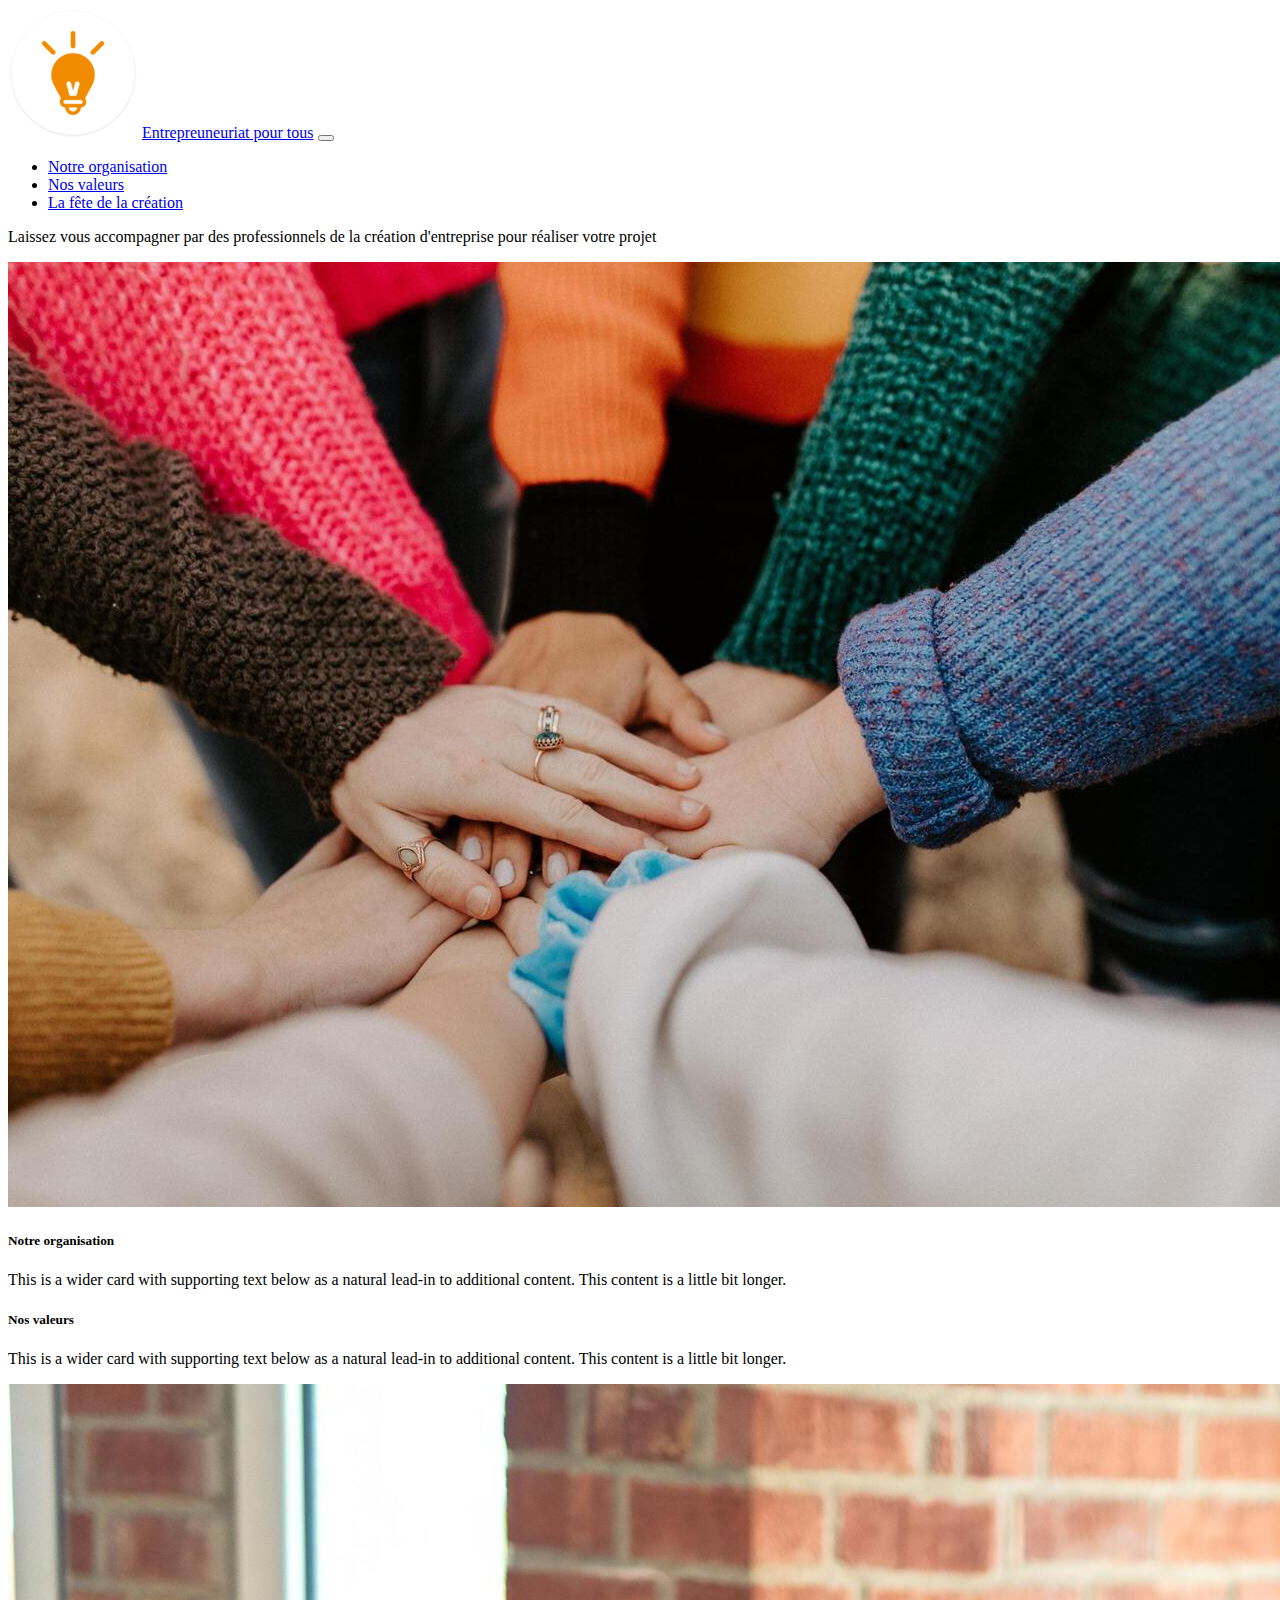
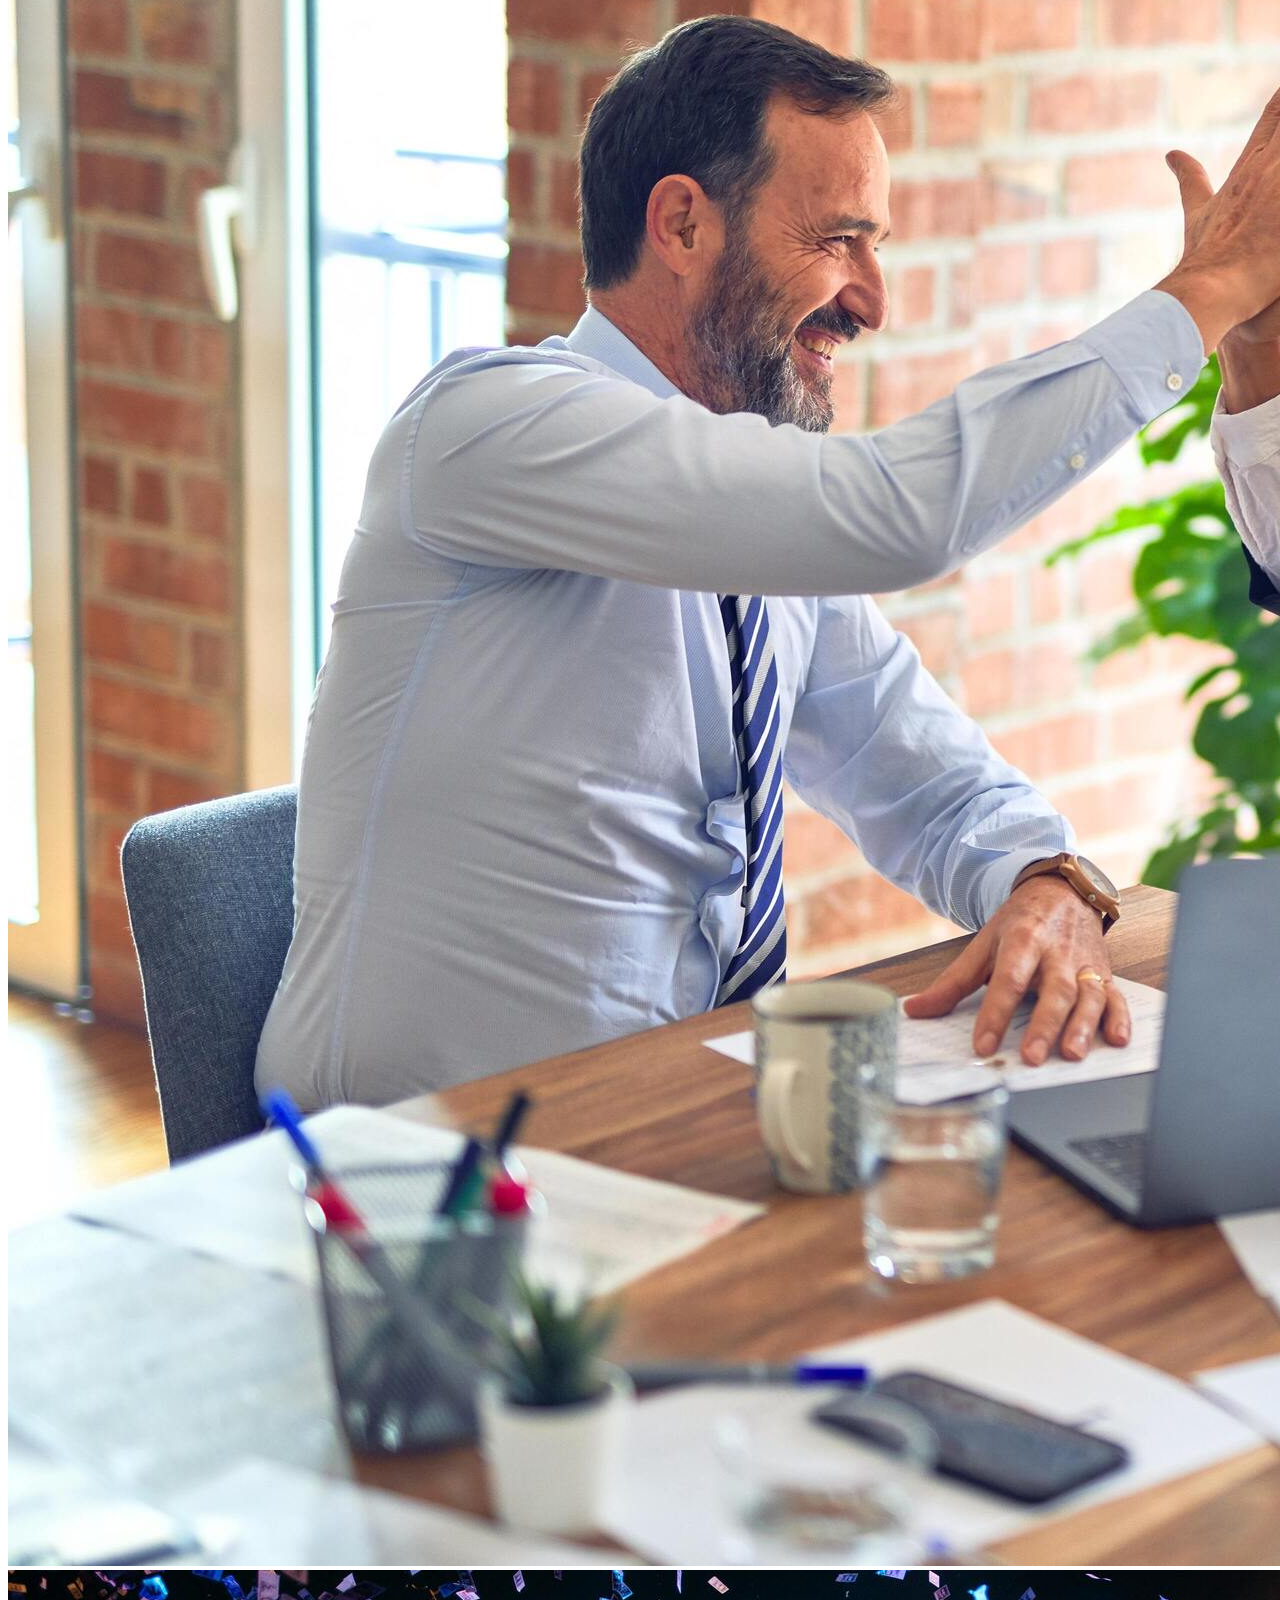
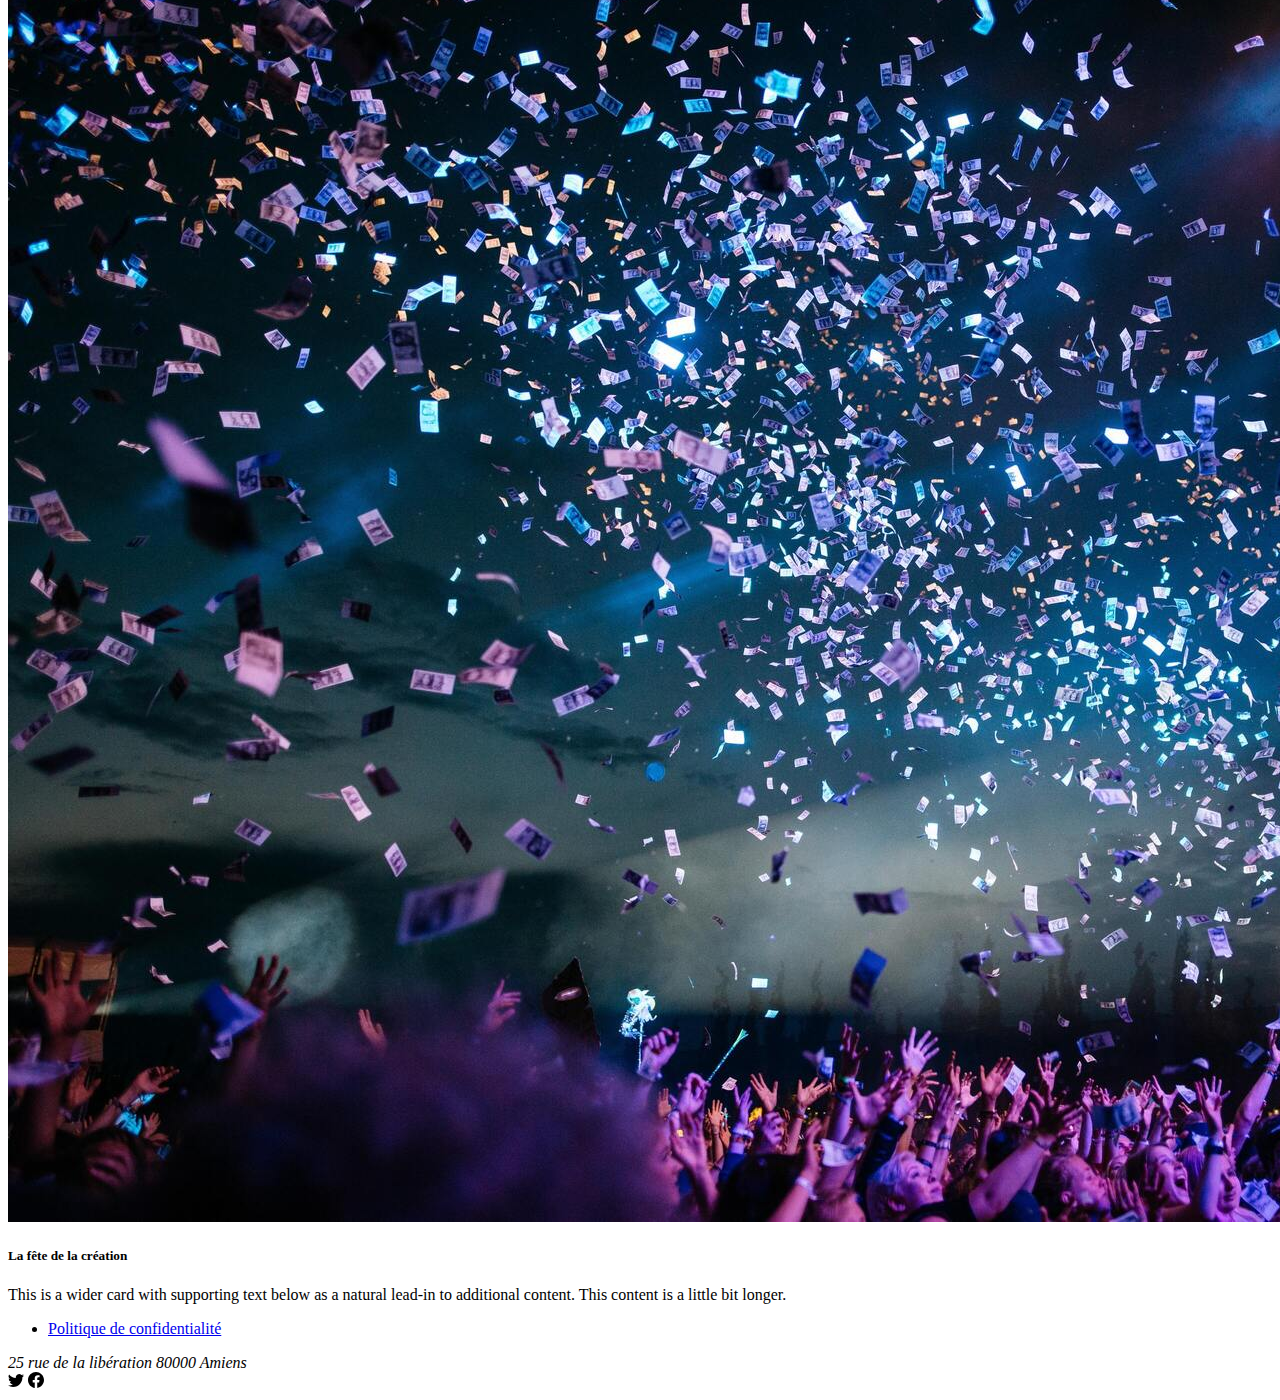
==== index.html @ 897e382d "structure index.html" ====
<!DOCTYPE html>
    <html>
        <head lang="fr">
            <meta charset="utf-8">
            <title>Association entreprenariat pour tous</title>
            <meta name="description" content="Entrepreneuriat pour tous - association, aide à la création d'entreprise">
            <link rel="icon" type="image/png" href="img/logo_EPT.jpg"/>
            <link rel="stylesheet" href="style.css" media="screen">
            <link href="https://cdn.jsdelivr.net/npm/bootstrap@5.1.3/dist/css/bootstrap.min.css" rel="stylesheet" integrity="sha384-1BmE4kWBq78iYhFldvKuhfTAU6auU8tT94WrHftjDbrCEXSU1oBoqyl2QvZ6jIW3" crossorigin="anonymous">
        </head>
        <body>
                <nav class="navbar navbar-expand-lg bg-warning">
                    <div class="container-fluid">
                      <img src="img/logo_EPT.jpg" alt="logo entrepreneuriat pour tous">
                      <a class="navbar-brand text-dark ms-3" href="index.html">Entrepreuneuriat pour tous</a>
                      <button class="navbar-toggler" type="button" data-bs-toggle="collapse" data-bs-target="#navbarNav" aria-controls="navbarNav" aria-expanded="false" aria-label="Toggle navigation">
                        <span class="navbar-toggler-icon"></span>
                      </button>
                      <div class="collapse navbar-collapse" id="navbarNav">
                        <ul class="navbar-nav">
                          <li class="nav-item">
                            <a class="nav-link text-white fs-3" href="#">Notre organisation</a>
                          </li>
                          <li class="nav-item">
                            <a class="nav-link text-white fs-3" href="#">Nos valeurs</a>
                          </li>
                          <li class="nav-item">
                            <a class="nav-link text-white fs-3" href="event.html">La fête de la création</a>
                          </li>
                        </ul>
                      </div>
                    </div>
                </nav>
            <main>
              <div class="container">
                  <p class="row fs-2 text-center fw-bold">Laissez vous accompagner par des professionnels de la création d'entreprise pour réaliser votre projet</p>
                  <div class="row">
                    <div class="card mb-3 mt-3 me-4 p-0 bg-warning col">
                        <img src="img/team.jpg" class="card-img-top" alt="personnes solidaires">
                        <div class="card-body">
                            <h5 class="card-title text-white">Notre organisation</h5>
                            <p class="card-text">This is a wider card with supporting text below as a natural lead-in to additional content. This content is a little bit longer.</p>
                        </div>
                    </div>
                    <div class="card mb-3 mt-3 me-4 p-0 bg-warning col">
                        <div class="card-body">
                            <h5 class="card-title text-white">Nos valeurs</h5>
                            <p class="card-text">This is a wider card with supporting text below as a natural lead-in to additional content. This content is a little bit longer.</p>
                        </div>
                        <img src="img/happy.jpg" class="card-img-bottom" alt="collègues heureux">
                    </div>
                    <div class="card mb-3 mt-3 me-3 me-4 p-0 bg-warning col">
                          <img src="img/fete.jpg" class="card-img-top" alt="personnes solidaires">
                          <div class="card-body">
                              <h5 class="card-title text-white">La fête de la création</h5>
                              <p class="card-text">This is a wider card with supporting text below as a natural lead-in to additional content. This content is a little bit longer.</p>
                          </div>
                    </div>
                  </div>
              </div>
            </main>
            <footer class="bg-secondary text-white">
                    <ul class="navbar-nav">
                      <li class="nav-item">
                        <a class="nav-link text-white fs-4" href="#">Politique de confidentialité</a>
                      </li>
                    </ul>
                    <address>25 rue de la libération 80000 Amiens</address>
                    <a><img src="img/twitter.svg"></a>
                    <a><img src="img/facebook.svg"></a>
            </nav>



            </footer>

            <script src="https://cdn.jsdelivr.net/npm/bootstrap@5.1.3/dist/js/bootstrap.bundle.min.js" integrity="sha384-ka7Sk0Gln4gmtz2MlQnikT1wXgYsOg+OMhuP+IlRH9sENBO0LRn5q+8nbTov4+1p" crossorigin="anonymous"></script>
        </body>
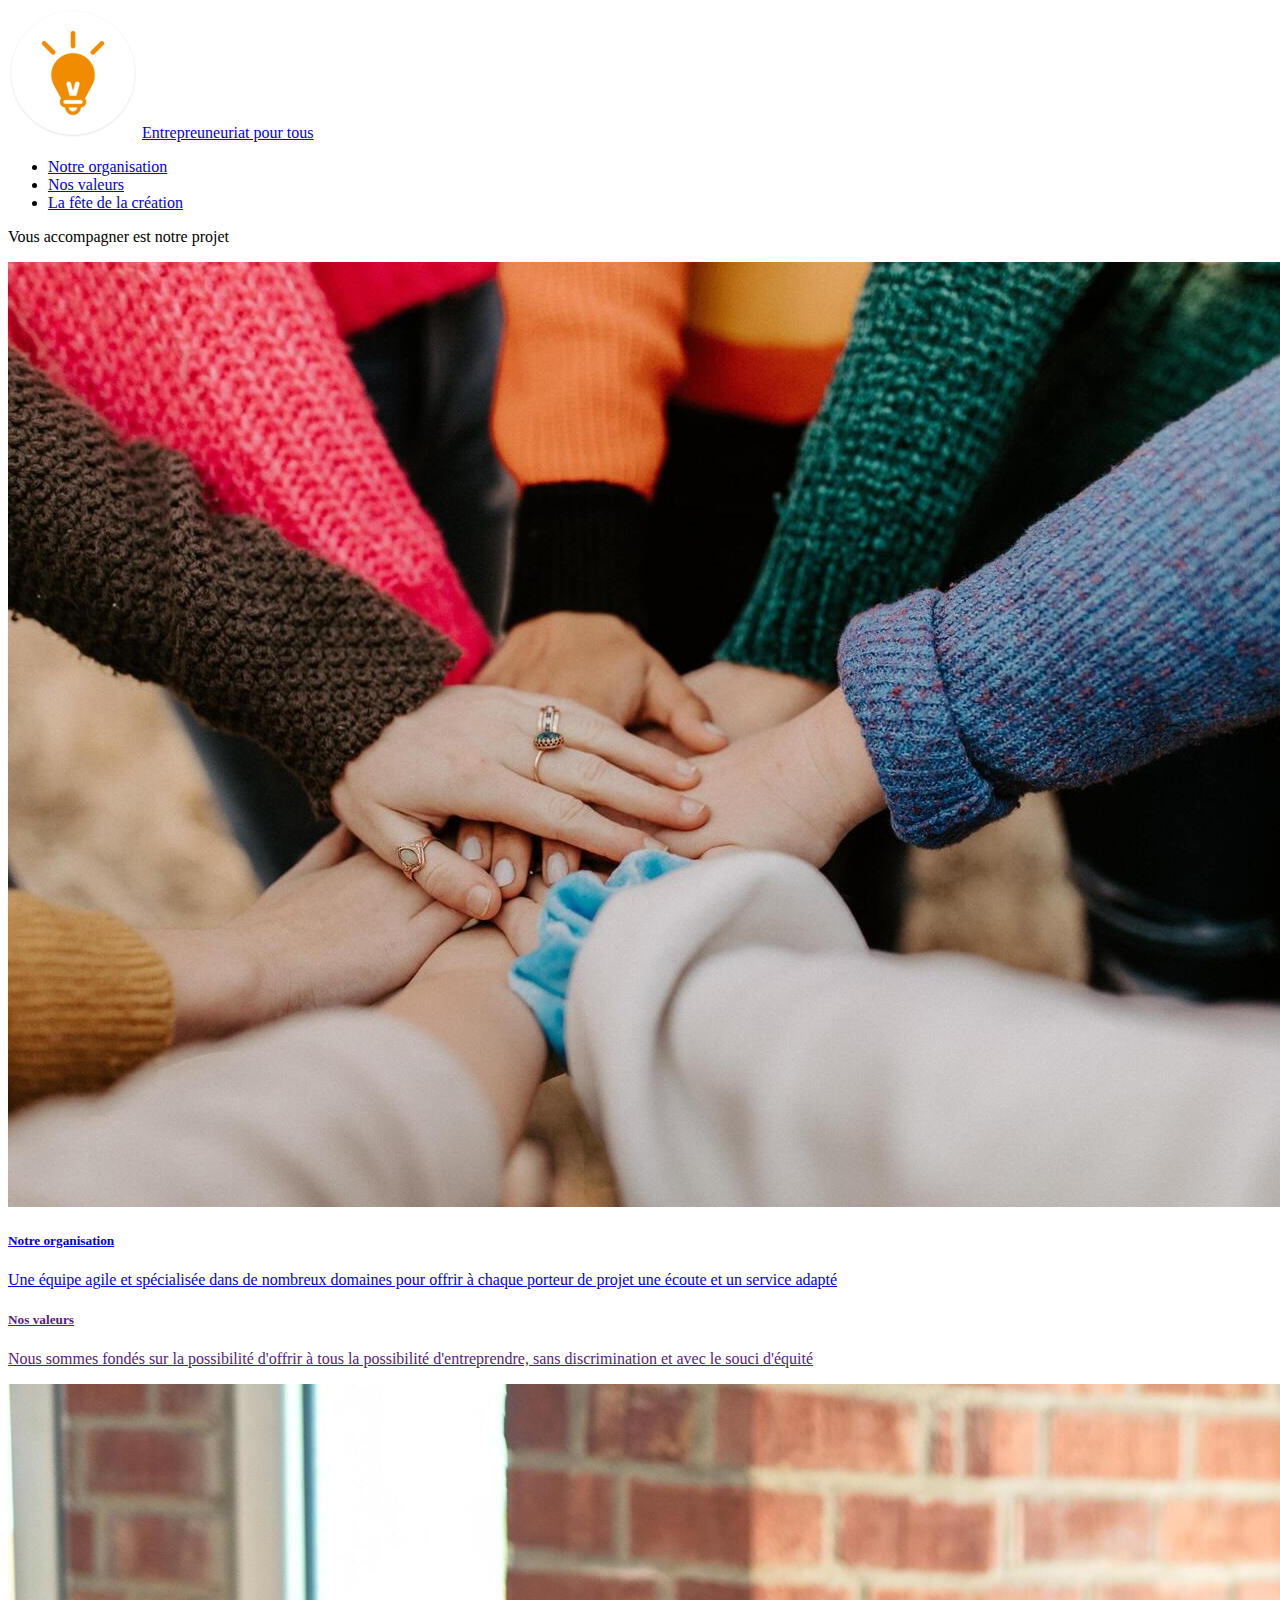
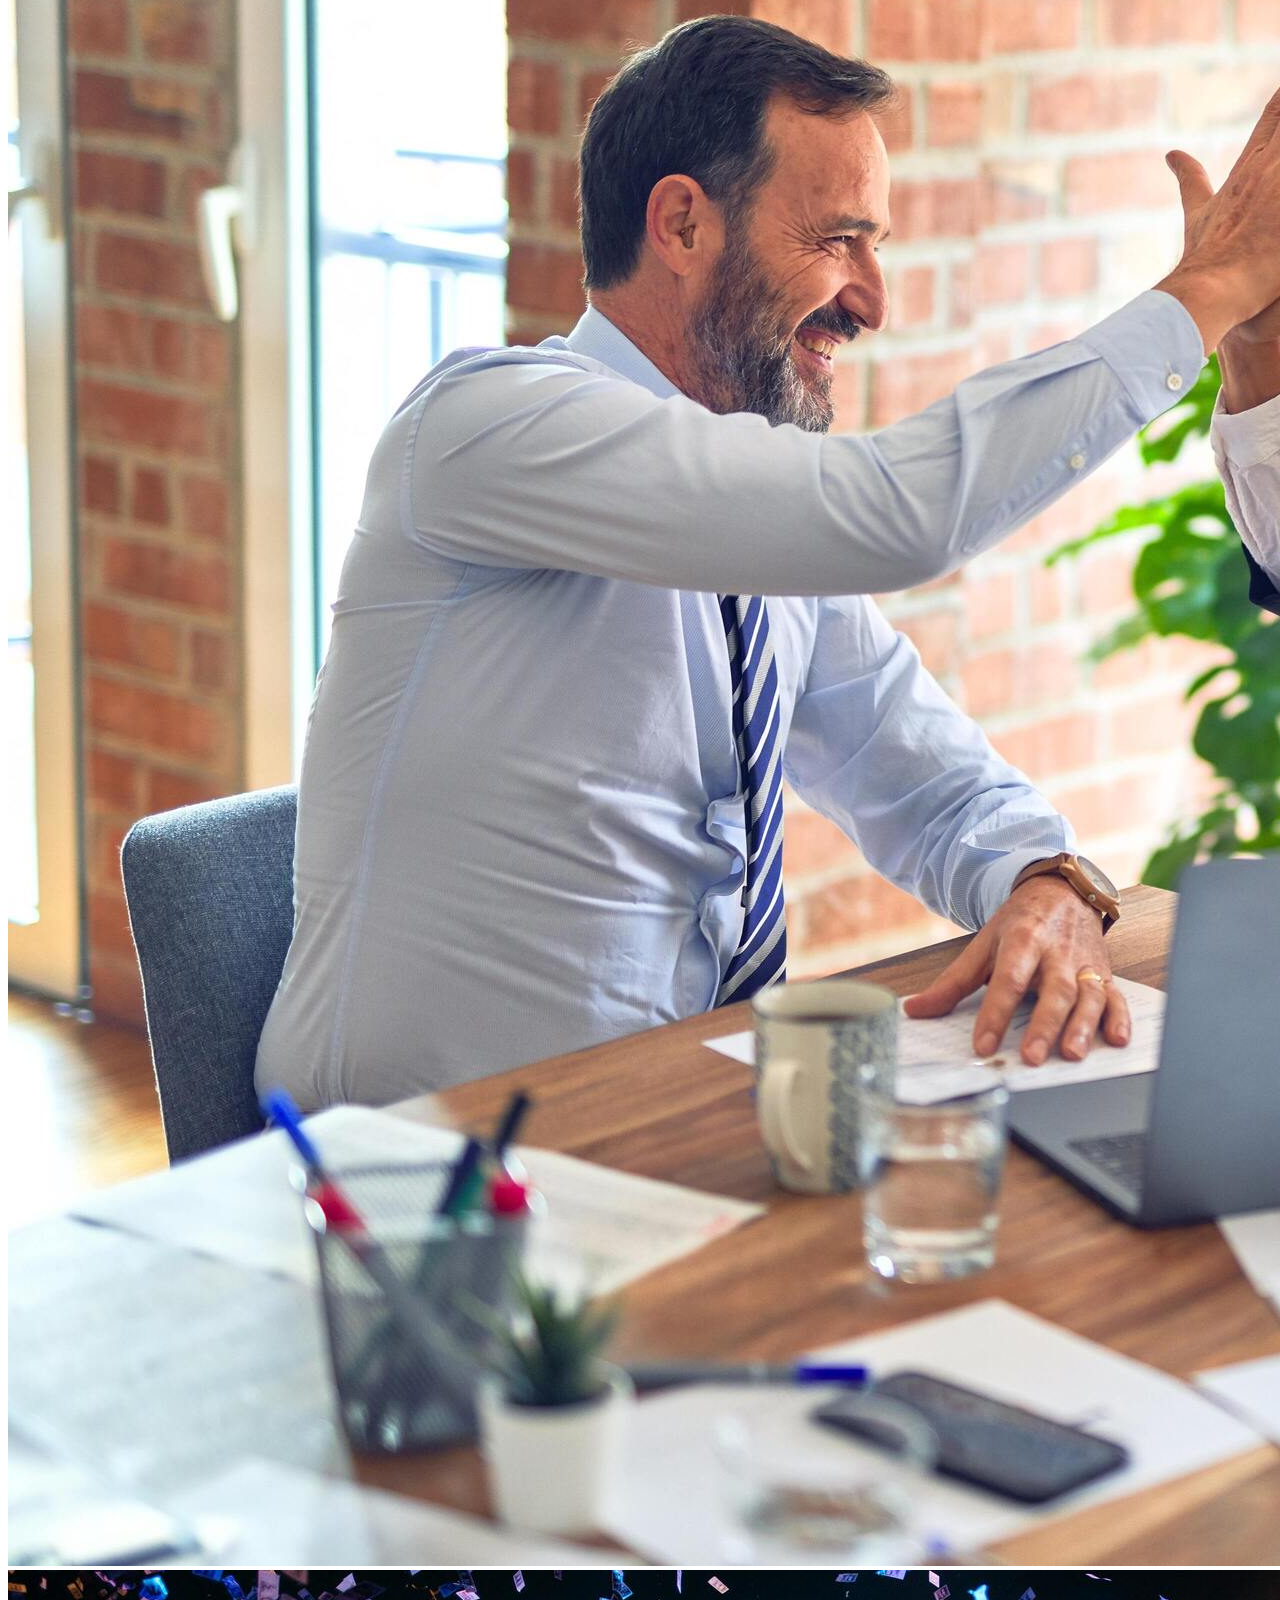
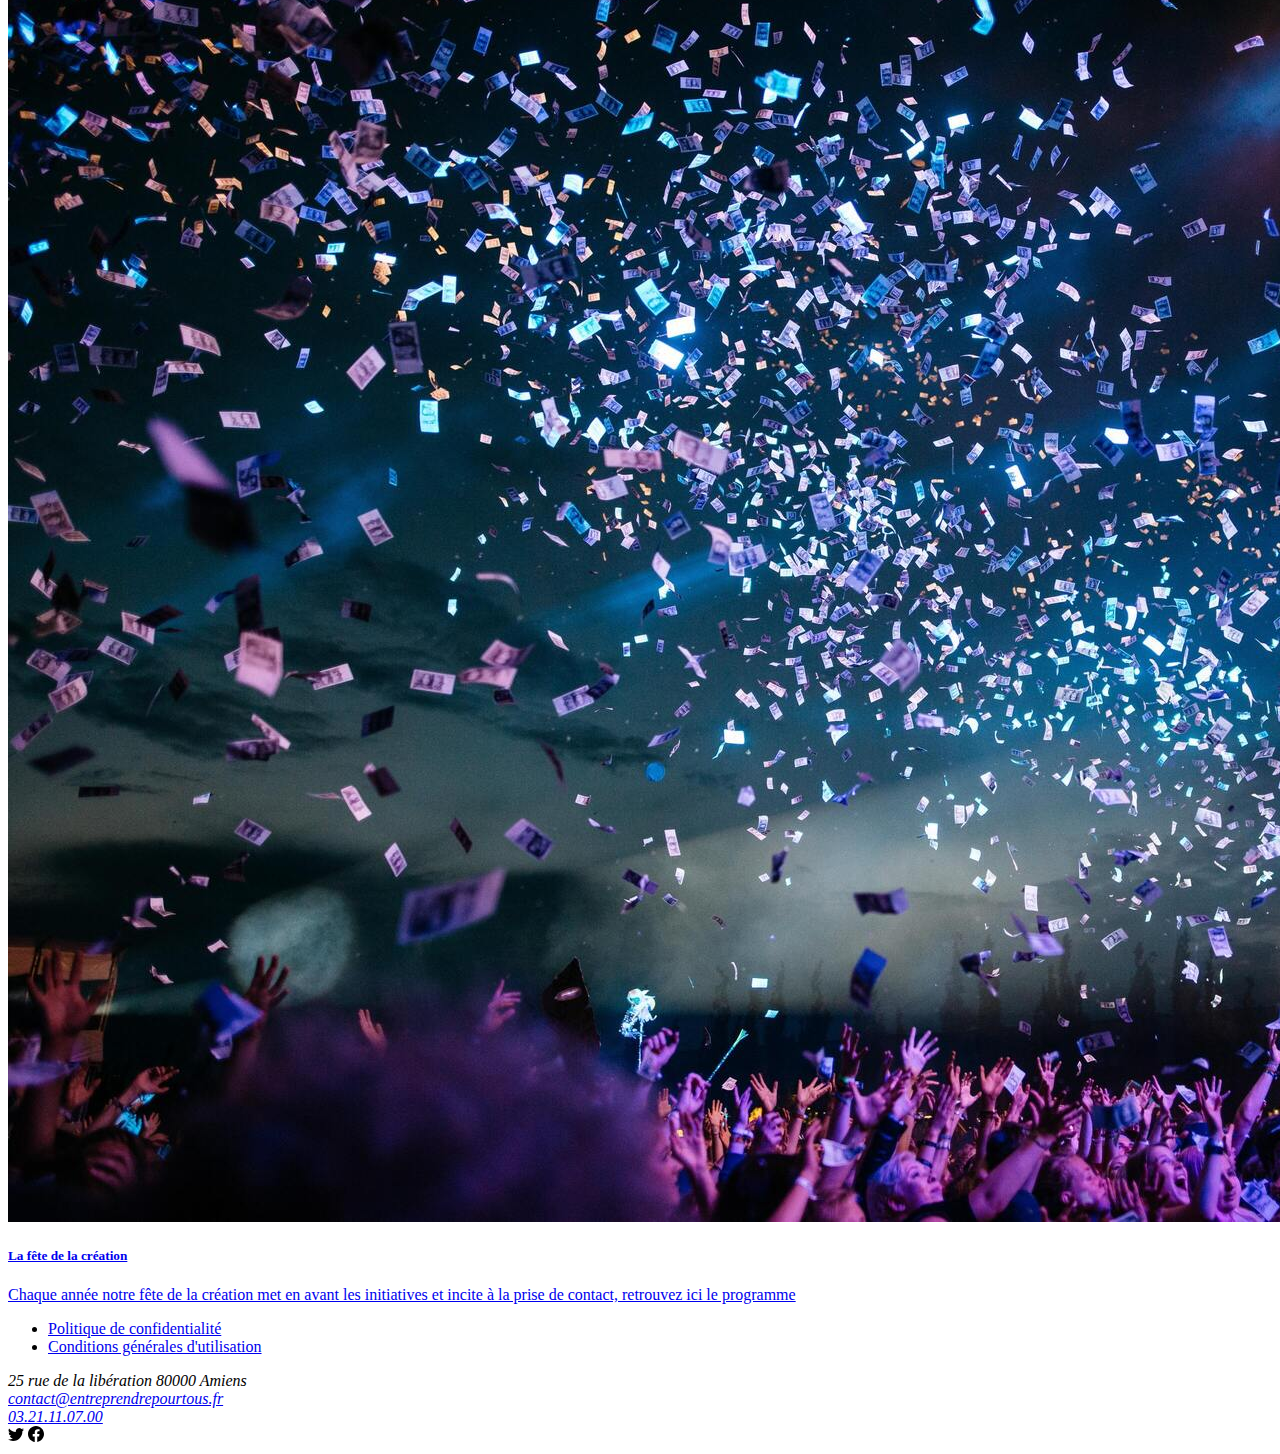
==== commit a702b746: "avancement index" ====
--- a/index.html
+++ b/index.html
@@ -5,27 +5,24 @@
             <title>Association entreprenariat pour tous</title>
             <meta name="description" content="Entrepreneuriat pour tous - association, aide à la création d'entreprise">
             <link rel="icon" type="image/png" href="img/logo_EPT.jpg"/>
+            <link href="https://cdn.jsdelivr.net/npm/bootstrap@5.1.3/dist/css/bootstrap.min.css" rel="stylesheet" integrity="sha384-1BmE4kWBq78iYhFldvKuhfTAU6auU8tT94WrHftjDbrCEXSU1oBoqyl2QvZ6jIW3" crossorigin="anonymous">
             <link rel="stylesheet" href="style.css" media="screen">
-            <link href="https://cdn.jsdelivr.net/npm/bootstrap@5.1.3/dist/css/bootstrap.min.css" rel="stylesheet" integrity="sha384-1BmE4kWBq78iYhFldvKuhfTAU6auU8tT94WrHftjDbrCEXSU1oBoqyl2QvZ6jIW3" crossorigin="anonymous">
         </head>
         <body>
                 <nav class="navbar navbar-expand-lg bg-warning">
                     <div class="container-fluid">
                       <img src="img/logo_EPT.jpg" alt="logo entrepreneuriat pour tous">
                       <a class="navbar-brand text-dark ms-3" href="index.html">Entrepreuneuriat pour tous</a>
-                      <button class="navbar-toggler" type="button" data-bs-toggle="collapse" data-bs-target="#navbarNav" aria-controls="navbarNav" aria-expanded="false" aria-label="Toggle navigation">
-                        <span class="navbar-toggler-icon"></span>
-                      </button>
                       <div class="collapse navbar-collapse" id="navbarNav">
                         <ul class="navbar-nav">
-                          <li class="nav-item">
-                            <a class="nav-link text-white fs-3" href="#">Notre organisation</a>
+                          <li class="nav-item me-3">
+                            <a class="nav-link text-white fs-3" href="organisation.html">Notre organisation</a>
                           </li>
-                          <li class="nav-item">
+                          <li class="nav-item me-3">
                             <a class="nav-link text-white fs-3" href="#">Nos valeurs</a>
                           </li>
-                          <li class="nav-item">
-                            <a class="nav-link text-white fs-3" href="event.html">La fête de la création</a>
+                          <li class="nav-item me-3">
+                            <a class="nav-link text-white fs-3" href="fete_creation.html">La fête de la création</a>
                           </li>
                         </ul>
                       </div>
@@ -33,43 +30,54 @@
                 </nav>
             <main>
               <div class="container">
-                  <p class="row fs-2 text-center fw-bold">Laissez vous accompagner par des professionnels de la création d'entreprise pour réaliser votre projet</p>
+                  <p class="row fs-2 text-center fw-bold">Vous accompagner est notre projet</p>
                   <div class="row">
                     <div class="card mb-3 mt-3 me-4 p-0 bg-warning col">
                         <img src="img/team.jpg" class="card-img-top" alt="personnes solidaires">
+                      <a href="organisation.html stretched-link">
                         <div class="card-body">
                             <h5 class="card-title text-white">Notre organisation</h5>
-                            <p class="card-text">This is a wider card with supporting text below as a natural lead-in to additional content. This content is a little bit longer.</p>
+                            <p class="card-text">Une équipe agile et spécialisée dans de nombreux domaines pour offrir à chaque porteur de projet une écoute et un service adapté</p>
                         </div>
+                      </a>
                     </div>
                     <div class="card mb-3 mt-3 me-4 p-0 bg-warning col">
-                        <div class="card-body">
+                      <a href="">
+                        <div class="card-body">                       
                             <h5 class="card-title text-white">Nos valeurs</h5>
-                            <p class="card-text">This is a wider card with supporting text below as a natural lead-in to additional content. This content is a little bit longer.</p>
+                            <p class="card-text">Nous sommes fondés sur la possibilité d'offrir à tous la possibilité d'entreprendre, sans discrimination et avec le souci d'équité</p>
                         </div>
+                      </a>
                         <img src="img/happy.jpg" class="card-img-bottom" alt="collègues heureux">
                     </div>
                     <div class="card mb-3 mt-3 me-3 me-4 p-0 bg-warning col">
                           <img src="img/fete.jpg" class="card-img-top" alt="personnes solidaires">
-                          <div class="card-body">
+                        <a href="fete_creation.html">
+                          <div class="card-body">      
                               <h5 class="card-title text-white">La fête de la création</h5>
-                              <p class="card-text">This is a wider card with supporting text below as a natural lead-in to additional content. This content is a little bit longer.</p>
+                              <p class="card-text">Chaque année notre fête de la création met en avant les initiatives et incite à la prise de contact, retrouvez ici le programme</p>
                           </div>
+                        </a>
                     </div>
                   </div>
               </div>
             </main>
-            <footer class="bg-secondary text-white">
-                    <ul class="navbar-nav">
+            <footer class="bg-secondary text-dark container-fluid navbar-expand">
+              <div class="row">
+                    <ul class="navbar-nav col">
                       <li class="nav-item">
-                        <a class="nav-link text-white fs-4" href="#">Politique de confidentialité</a>
+                        <a class="nav-link text-dark fs-7" href="#">Politique de confidentialité</a>
+                      </li>
+                      <li class="nav-item">
+                        <a class="nav-link text-dark fs-7" href="#">Conditions générales d'utilisation</a>
                       </li>
                     </ul>
-                    <address>25 rue de la libération 80000 Amiens</address>
-                    <a><img src="img/twitter.svg"></a>
-                    <a><img src="img/facebook.svg"></a>
-            </nav>
-
+                    <address class="col">25 rue de la libération 80000 Amiens<br><a href="mailto:contact@entreprendrepourtous.fr">contact@entreprendrepourtous.fr</a><br><a href="tel:+33321110700">03.21.11.07.00</a></address>
+                  <div class="col-3">
+                    <a href="http://twitter.com"><img src="img/twitter.svg"></a>
+                    <a href="http://facebook.com"><img src="img/facebook.svg"></a>
+                  </div>
+              </div>
 
 
             </footer>
--- a/style.css
+++ b/style.css
@@ -0,0 +1,10 @@
+main.a {
+  text-decoration: none;
+}
+a:hover {
+
+}
+
+nav.a:hover {
+  color: blue;
+}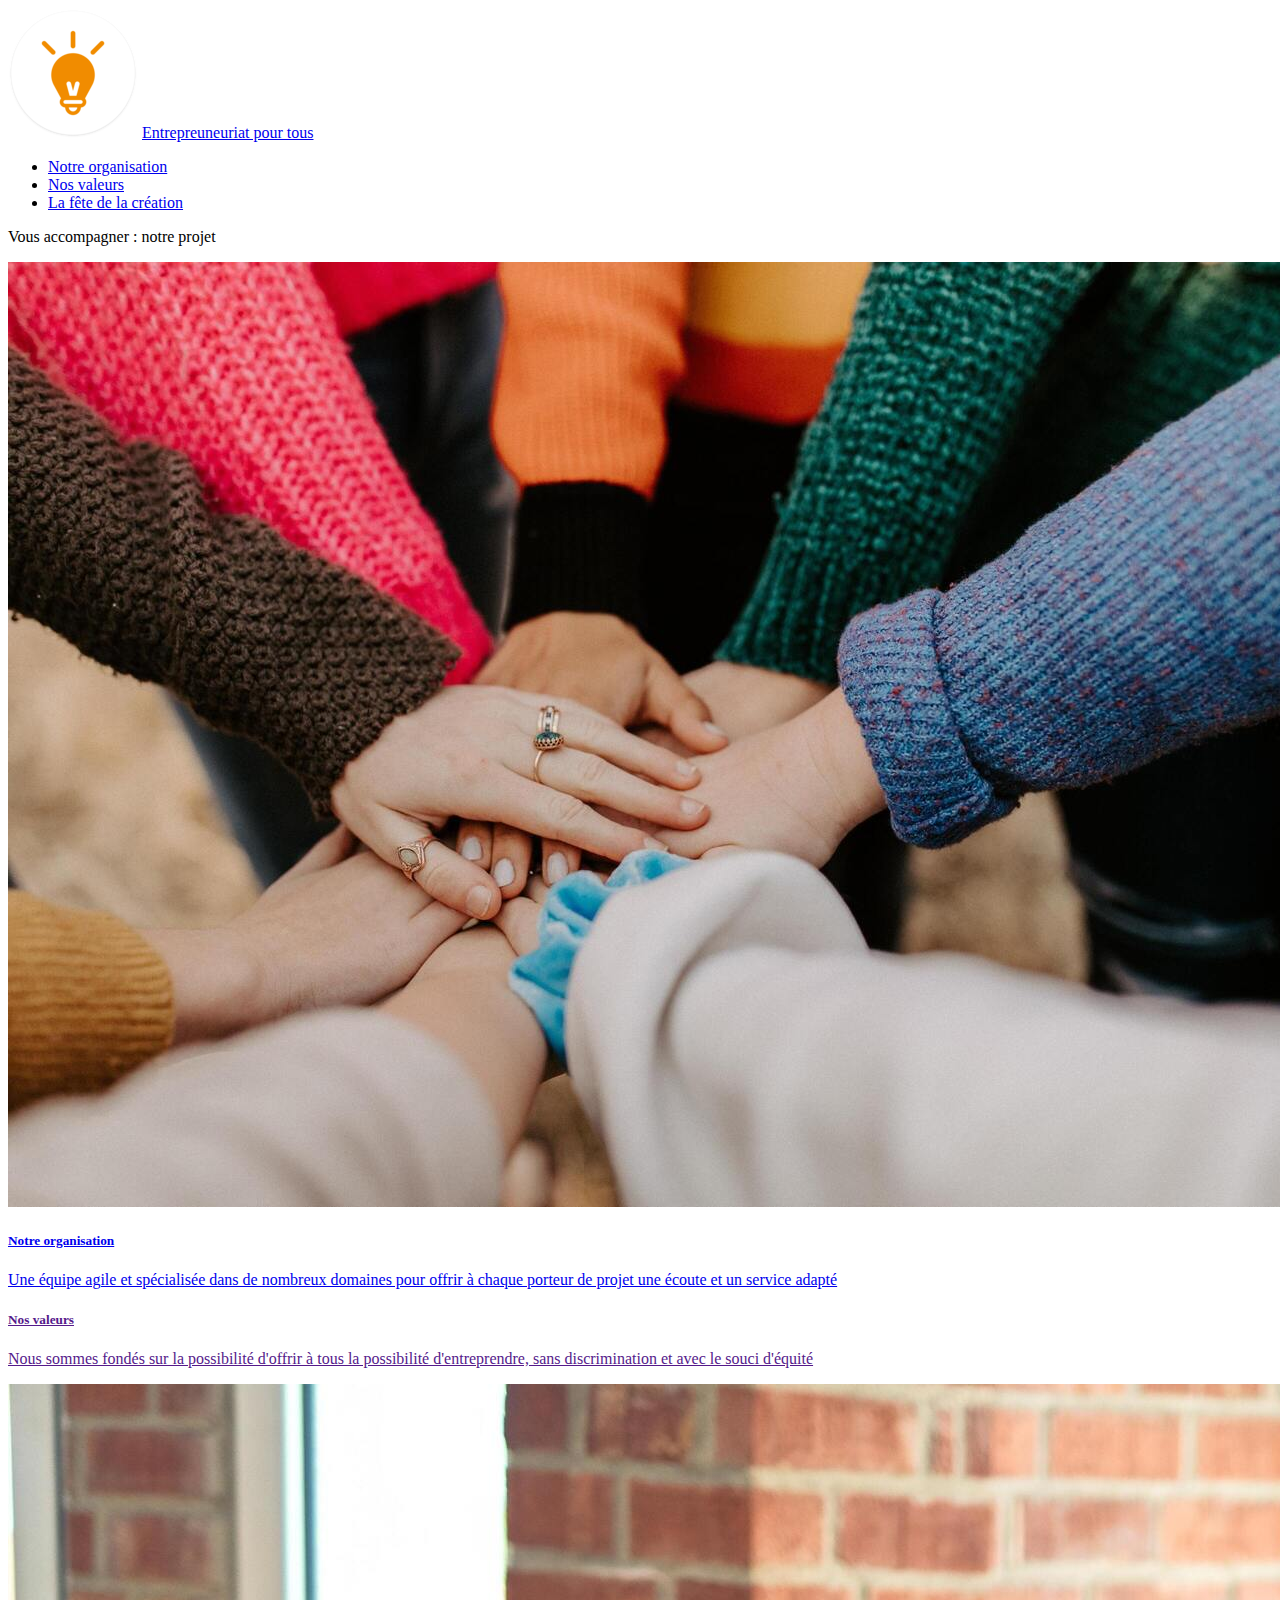
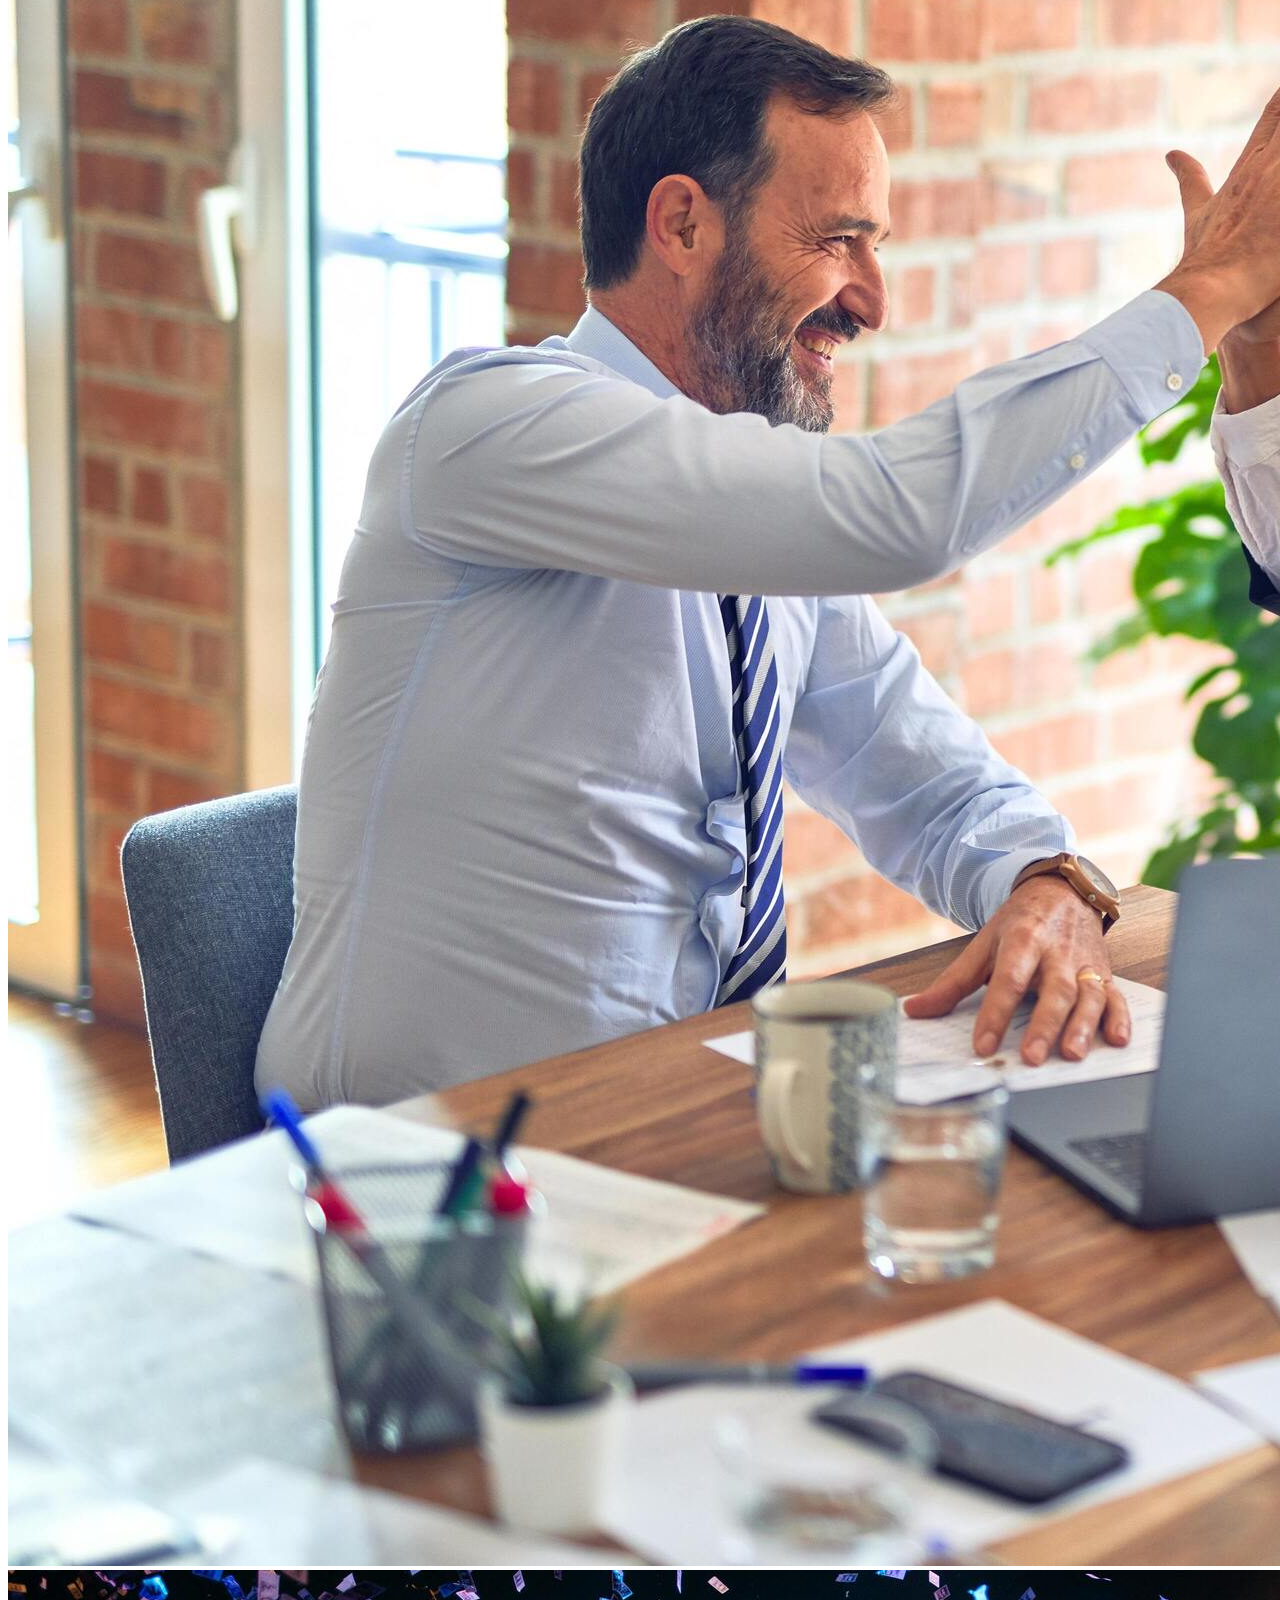
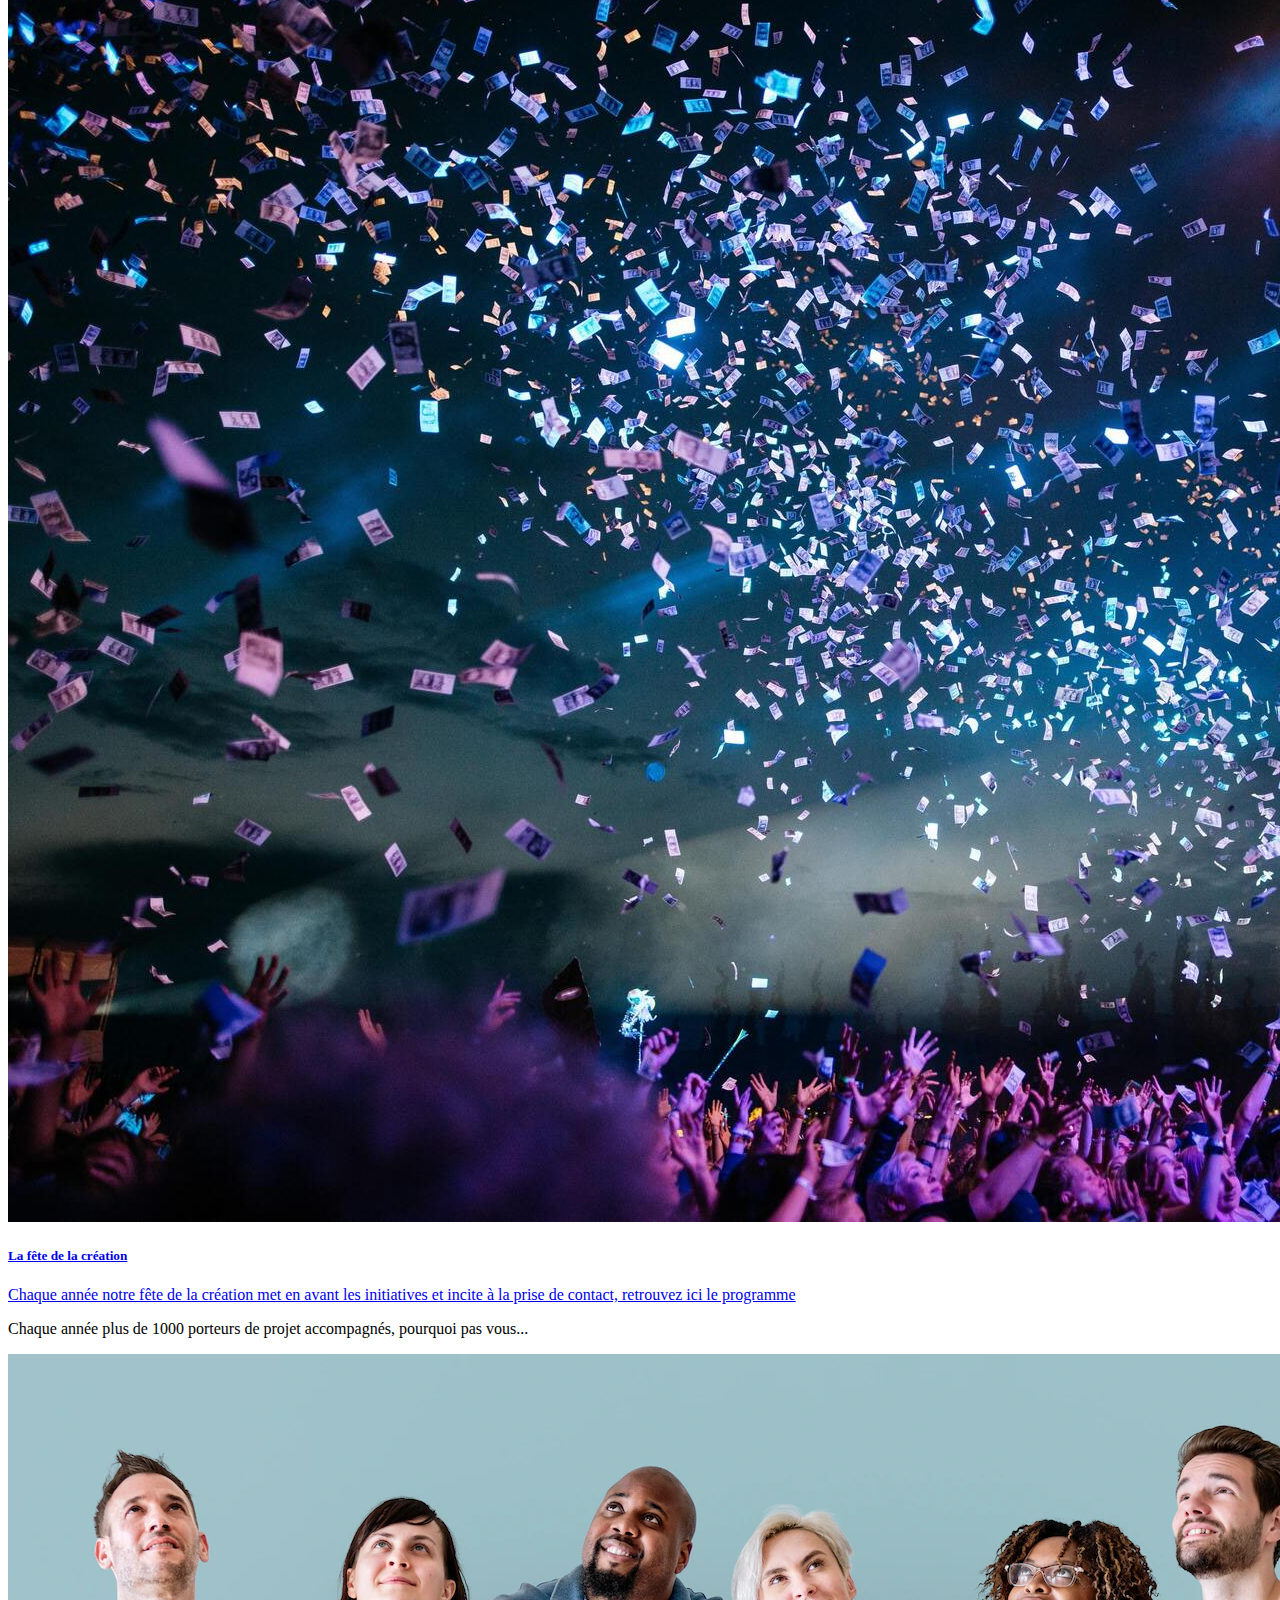
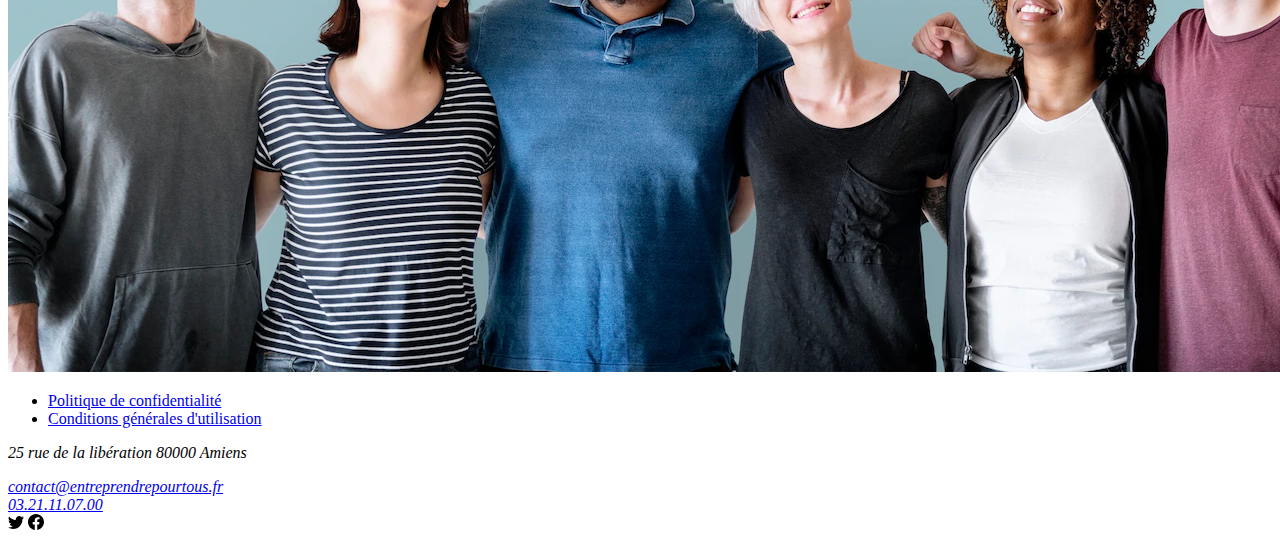
==== commit b8fa1bfe: "fin index, debut atres pages" ====
--- a/index.html
+++ b/index.html
@@ -12,17 +12,17 @@
                 <nav class="navbar navbar-expand-lg bg-warning">
                     <div class="container-fluid">
                       <img src="img/logo_EPT.jpg" alt="logo entrepreneuriat pour tous">
-                      <a class="navbar-brand text-dark ms-3" href="index.html">Entrepreuneuriat pour tous</a>
+                      <a class="navbar-brand text-dark ms-3 fs-2" href="index.html">Entrepreuneuriat pour tous</a>
                       <div class="collapse navbar-collapse" id="navbarNav">
                         <ul class="navbar-nav">
-                          <li class="nav-item me-3">
-                            <a class="nav-link text-white fs-3" href="organisation.html">Notre organisation</a>
+                          <li class="nav-item me-4">
+                            <a class="nav-link text-white fs-4" href="organisation.html">Notre organisation</a>
                           </li>
-                          <li class="nav-item me-3">
-                            <a class="nav-link text-white fs-3" href="#">Nos valeurs</a>
+                          <li class="nav-item me-4">
+                            <a class="nav-link text-white fs-4" href="#">Nos valeurs</a>
                           </li>
-                          <li class="nav-item me-3">
-                            <a class="nav-link text-white fs-3" href="fete_creation.html">La fête de la création</a>
+                          <li class="nav-item me-4">
+                            <a class="nav-link text-white fs-4" href="fete_creation.html">La fête de la création</a>
                           </li>
                         </ul>
                       </div>
@@ -30,41 +30,47 @@
                 </nav>
             <main>
               <div class="container">
-                  <p class="row fs-2 text-center fw-bold">Vous accompagner est notre projet</p>
+                  <p class="text-center fs-2 fw-bold mt-2">Vous accompagner : <span class="text-danger">notre projet</span></p>
                   <div class="row">
                     <div class="card mb-3 mt-3 me-4 p-0 bg-warning col">
                         <img src="img/team.jpg" class="card-img-top" alt="personnes solidaires">
-                      <a href="organisation.html stretched-link">
+                      <a href="organisation.html stretched-link" class="text-decoration-none">
                         <div class="card-body">
                             <h5 class="card-title text-white">Notre organisation</h5>
-                            <p class="card-text">Une équipe agile et spécialisée dans de nombreux domaines pour offrir à chaque porteur de projet une écoute et un service adapté</p>
+                            <p class="card-text link-dark">Une équipe agile et spécialisée dans de nombreux domaines pour offrir à chaque porteur de projet une écoute et un service adapté</p>
                         </div>
                       </a>
                     </div>
                     <div class="card mb-3 mt-3 me-4 p-0 bg-warning col">
-                      <a href="">
+                      <a href="" class="text-decoration-none">
                         <div class="card-body">                       
                             <h5 class="card-title text-white">Nos valeurs</h5>
-                            <p class="card-text">Nous sommes fondés sur la possibilité d'offrir à tous la possibilité d'entreprendre, sans discrimination et avec le souci d'équité</p>
+                            <p class="card-text link-dark">Nous sommes fondés sur la possibilité d'offrir à tous la possibilité d'entreprendre, sans discrimination et avec le souci d'équité</p>
                         </div>
                       </a>
                         <img src="img/happy.jpg" class="card-img-bottom" alt="collègues heureux">
                     </div>
-                    <div class="card mb-3 mt-3 me-3 me-4 p-0 bg-warning col">
+                    <div class="card mb-3 mt-3 p-0 bg-warning col">
                           <img src="img/fete.jpg" class="card-img-top" alt="personnes solidaires">
-                        <a href="fete_creation.html">
+                        <a href="fete_creation.html" class="text-decoration-none">
                           <div class="card-body">      
                               <h5 class="card-title text-white">La fête de la création</h5>
-                              <p class="card-text">Chaque année notre fête de la création met en avant les initiatives et incite à la prise de contact, retrouvez ici le programme</p>
+                              <p class="card-text link-dark">Chaque année notre fête de la création met en avant les initiatives et incite à la prise de contact, retrouvez ici le programme</p>
                           </div>
                         </a>
                     </div>
                   </div>
+                  <div class="row card">
+                     <div class="card-body border border-opacity-50">
+                        <p class="card-text text-center fs-2 fw-bold bg-light">Chaque année plus de <span class="text-primary">1000</span> porteurs de projet accompagnés, pourquoi pas vous...</p>
+                     </div>
+                    <img class="card-img-bottom p-0" src="img/joyeux-amis.jpg" alt="amis heureux">
+                  </div>
               </div>
             </main>
-            <footer class="bg-secondary text-dark container-fluid navbar-expand">
+            <footer class="bg-secondary text-dark container-fluid mt-4">
               <div class="row">
-                    <ul class="navbar-nav col">
+                    <ul class="navbar-nav col fw-bold">
                       <li class="nav-item">
                         <a class="nav-link text-dark fs-7" href="#">Politique de confidentialité</a>
                       </li>
@@ -72,10 +78,10 @@
                         <a class="nav-link text-dark fs-7" href="#">Conditions générales d'utilisation</a>
                       </li>
                     </ul>
-                    <address class="col">25 rue de la libération 80000 Amiens<br><a href="mailto:contact@entreprendrepourtous.fr">contact@entreprendrepourtous.fr</a><br><a href="tel:+33321110700">03.21.11.07.00</a></address>
+                    <address class="col"><p class="fw-bold text-white mb-1">25 rue de la libération 80000 Amiens</p><a class="link-dark" href="mailto:contact@entreprendrepourtous.fr">contact@entreprendrepourtous.fr</a><br><a class="link-dark" href="tel:+33321110700">03.21.11.07.00</a></address>
                   <div class="col-3">
-                    <a href="http://twitter.com"><img src="img/twitter.svg"></a>
-                    <a href="http://facebook.com"><img src="img/facebook.svg"></a>
+                      <a href="http://twitter.com"><img src="img/twitter.svg"></a>
+                      <a href="http://facebook.com"><img src="img/facebook.svg"></a>
                   </div>
               </div>
 
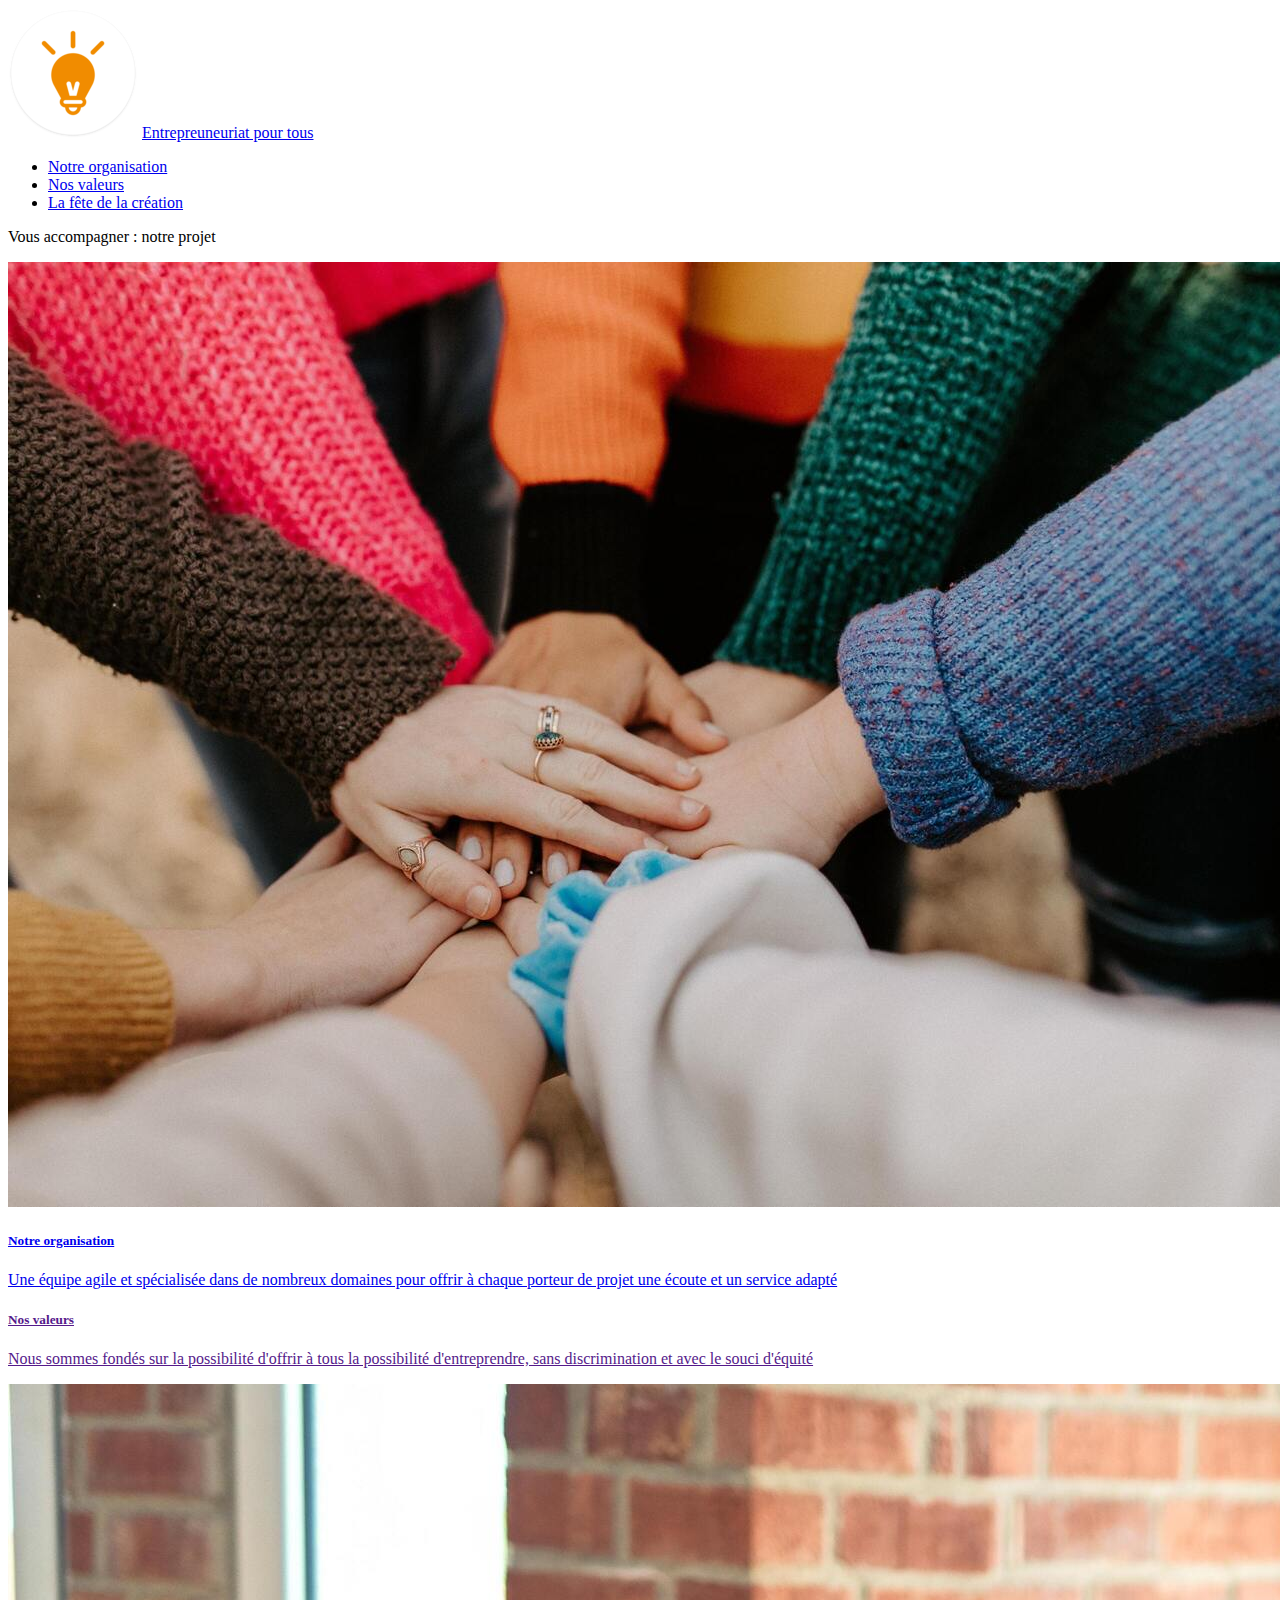
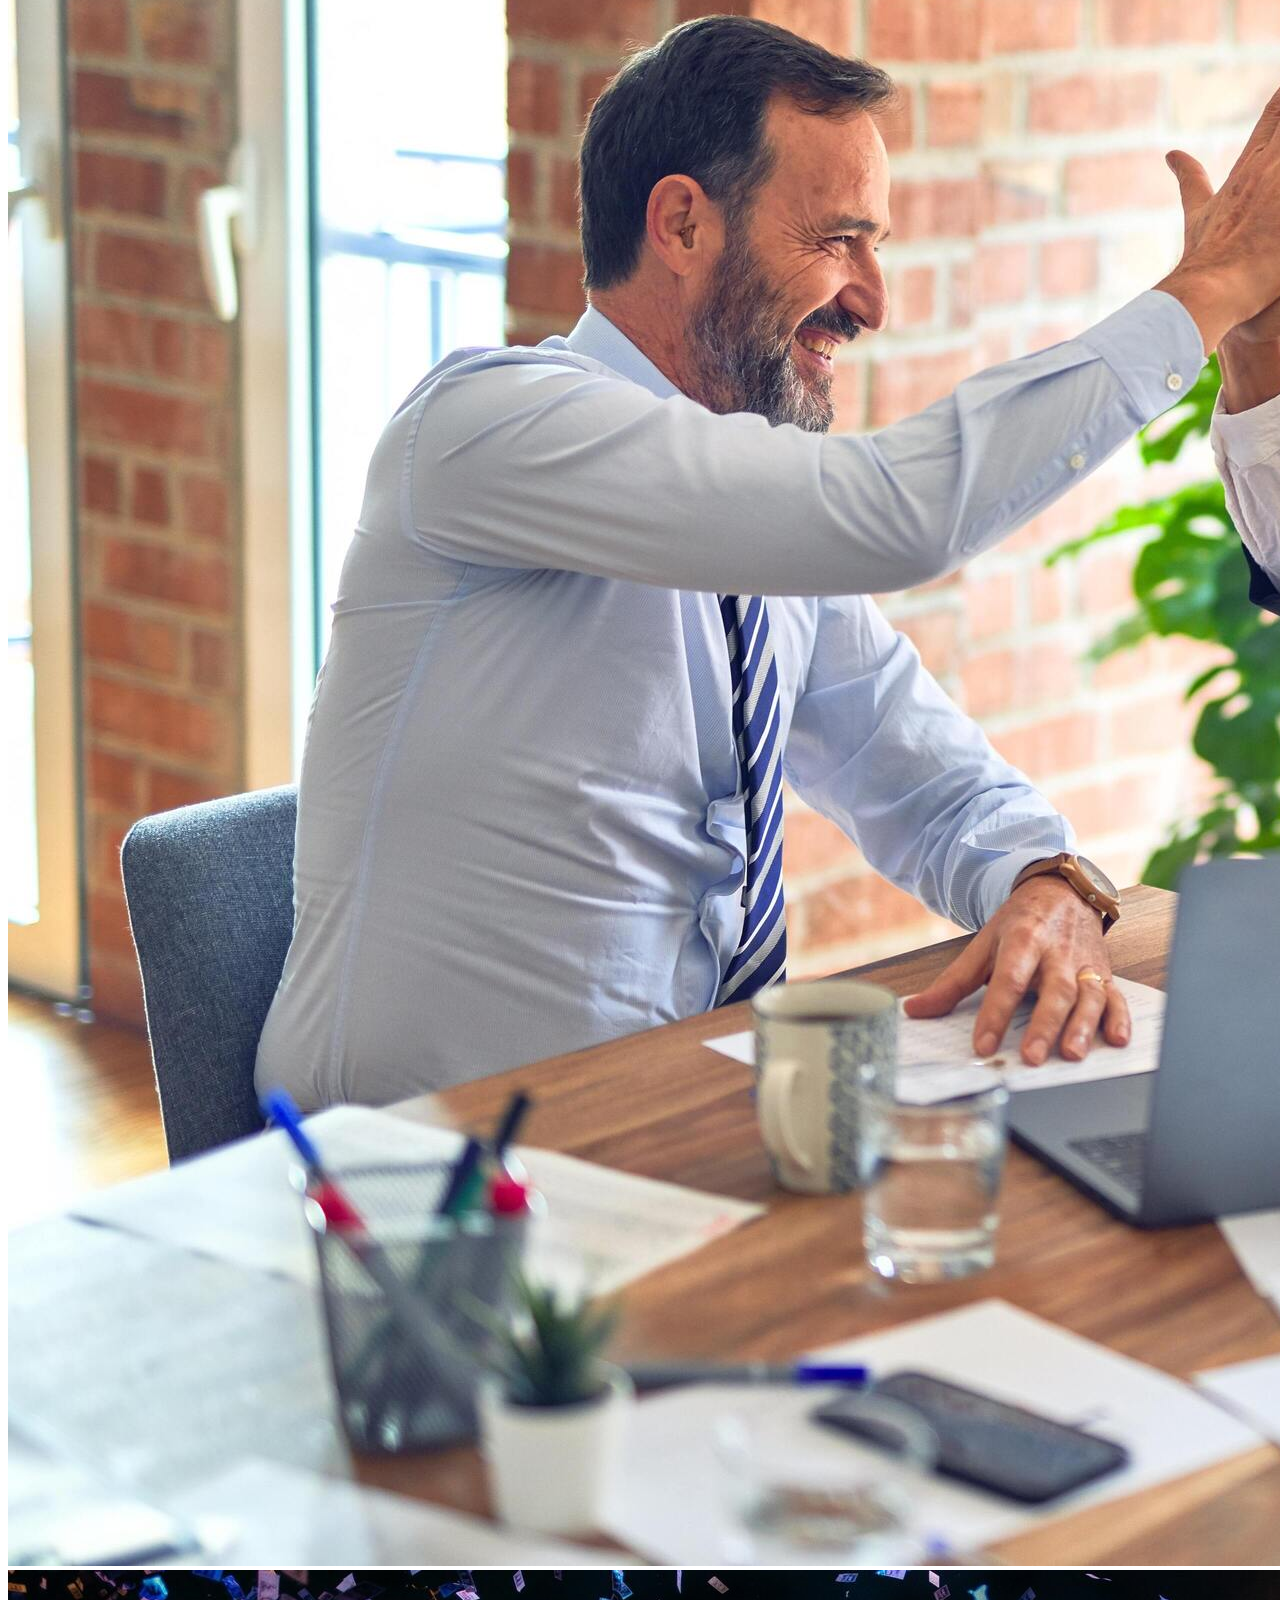
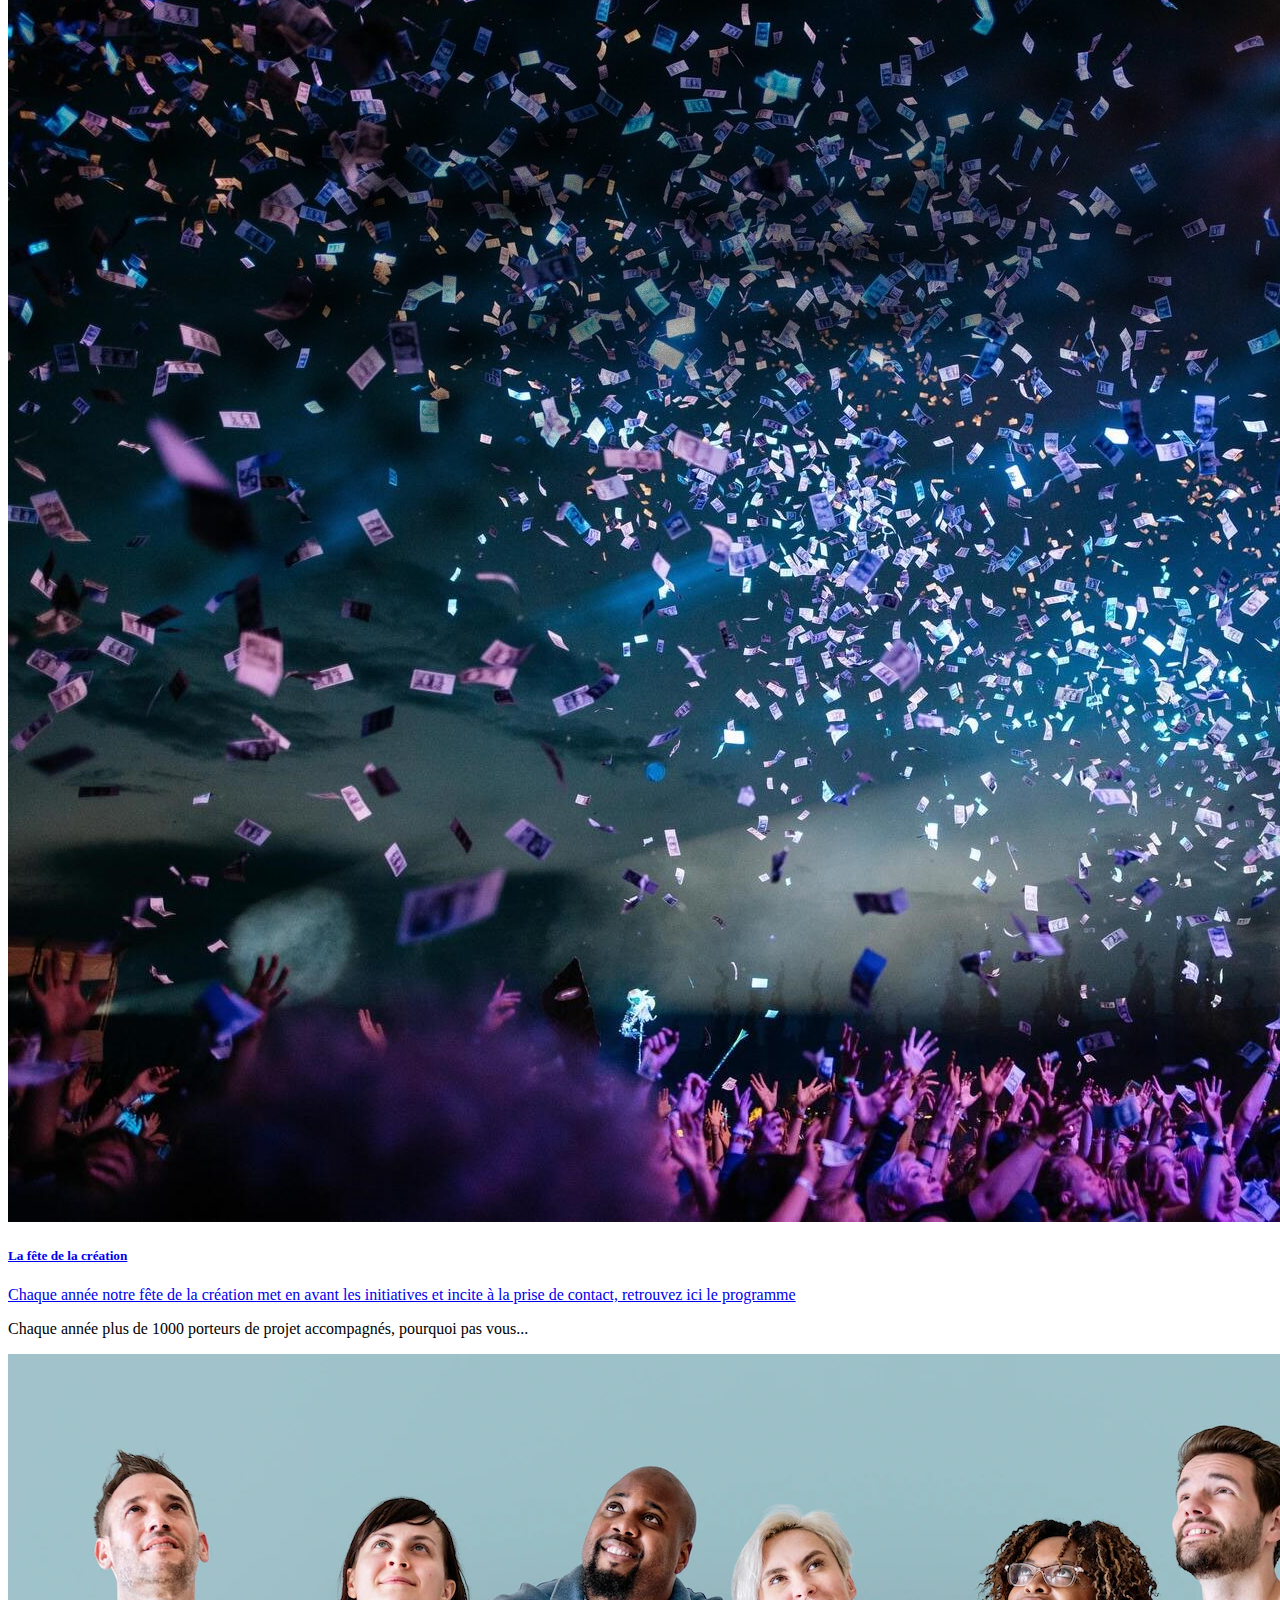
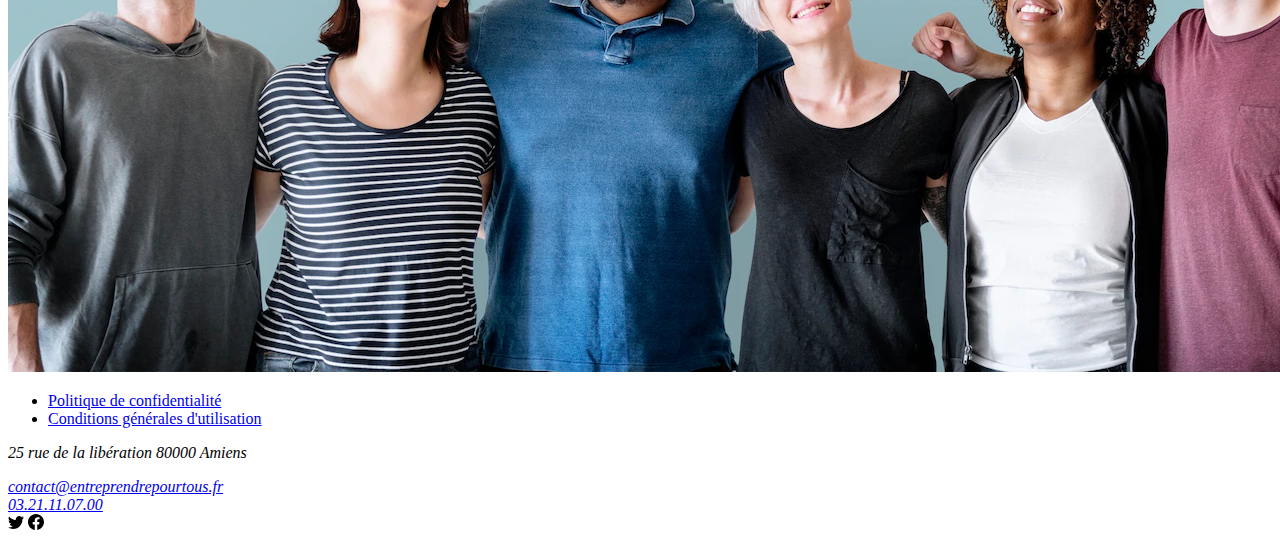
==== commit 95e6533c: "fin index et début deux autres pages" ====
--- a/index.html
+++ b/index.html
@@ -34,7 +34,7 @@
                   <div class="row">
                     <div class="card mb-3 mt-3 me-4 p-0 bg-warning col">
                         <img src="img/team.jpg" class="card-img-top" alt="personnes solidaires">
-                      <a href="organisation.html stretched-link" class="text-decoration-none">
+                      <a href="organisation.html" class="text-decoration-none">
                         <div class="card-body">
                             <h5 class="card-title text-white">Notre organisation</h5>
                             <p class="card-text link-dark">Une équipe agile et spécialisée dans de nombreux domaines pour offrir à chaque porteur de projet une écoute et un service adapté</p>
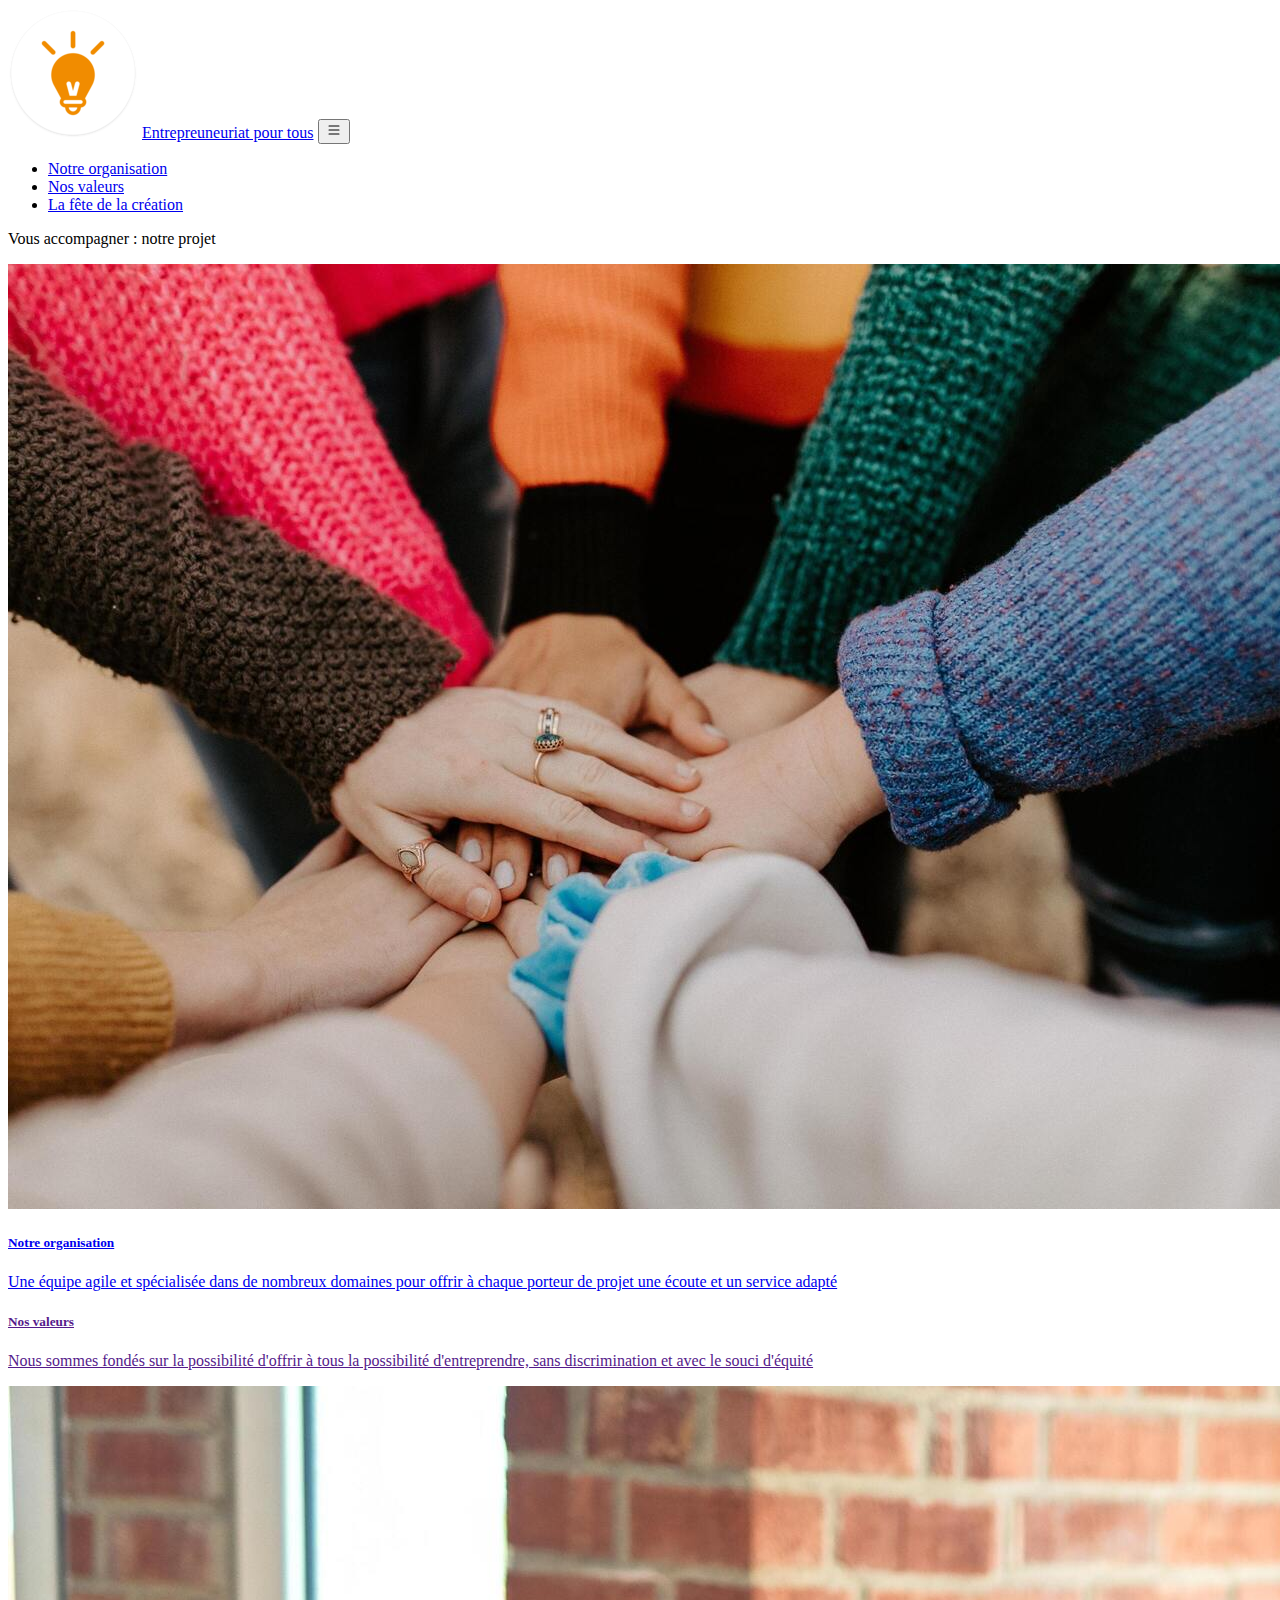
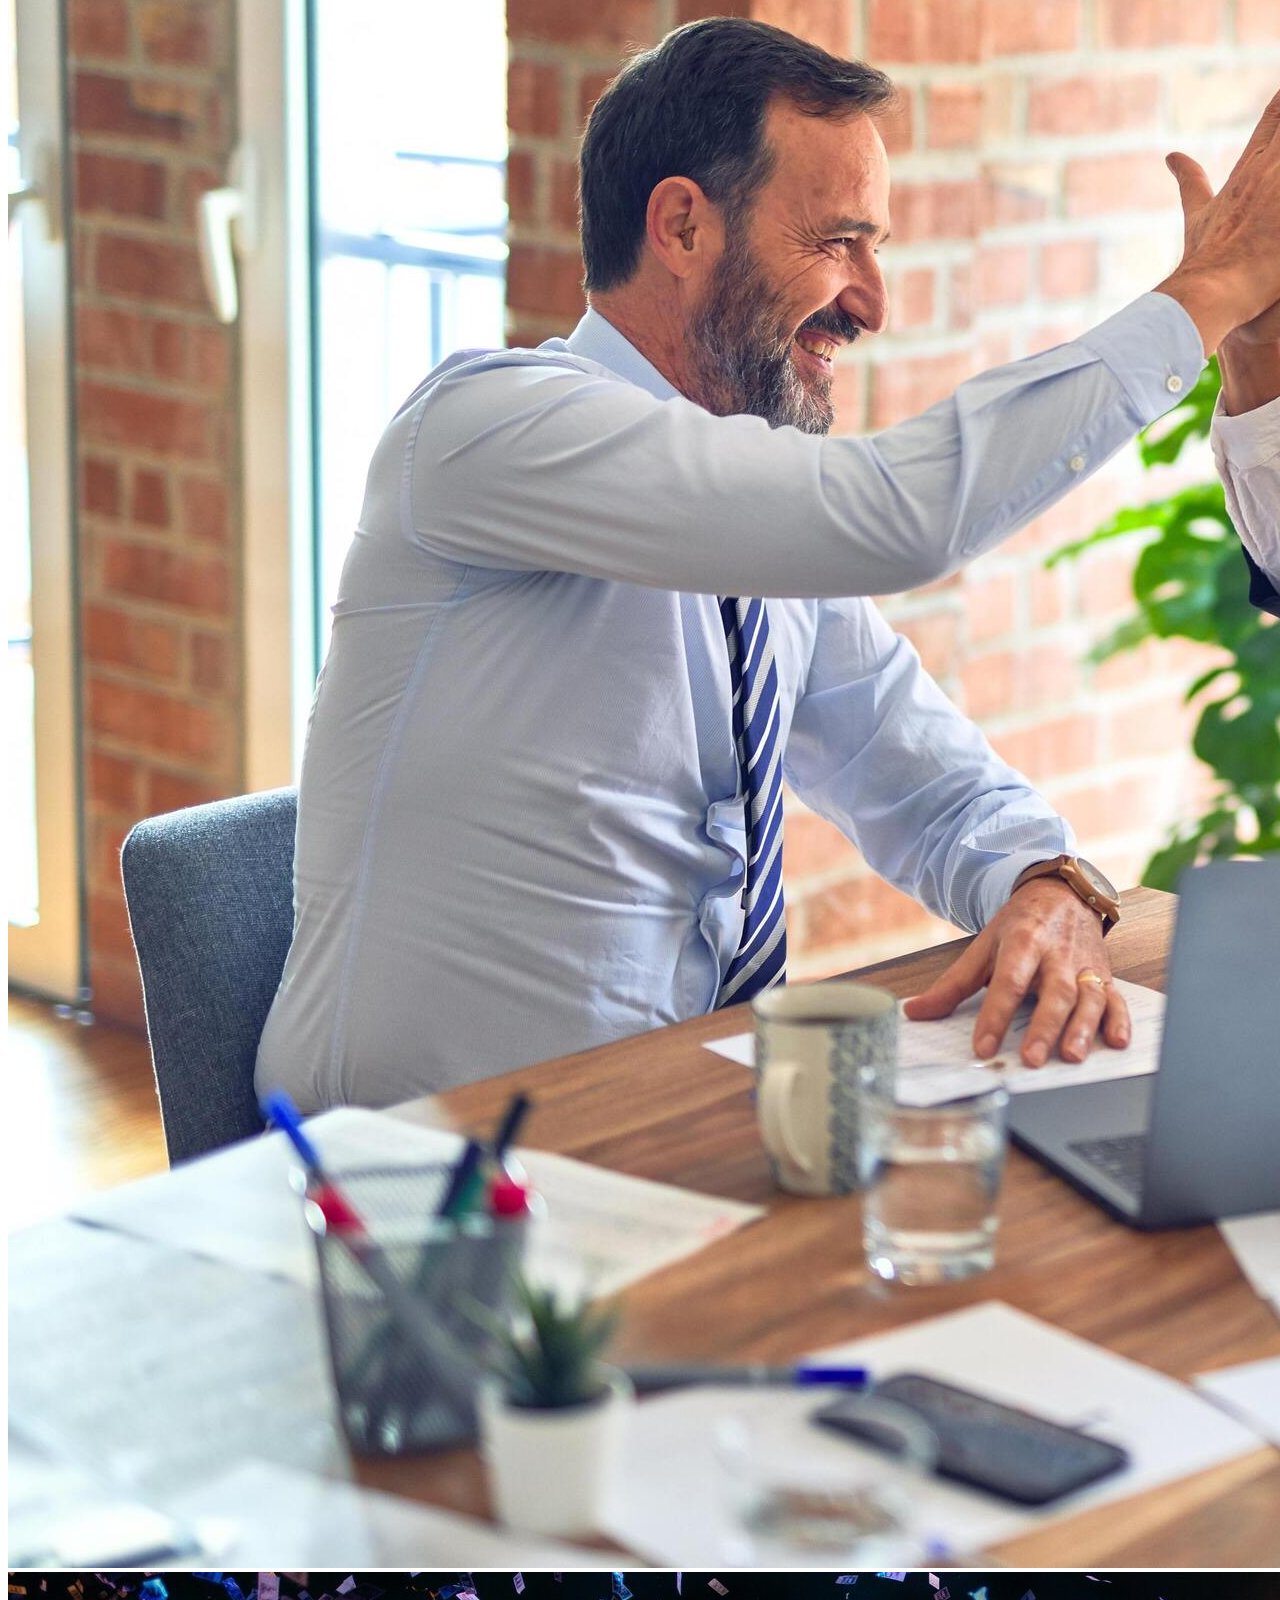
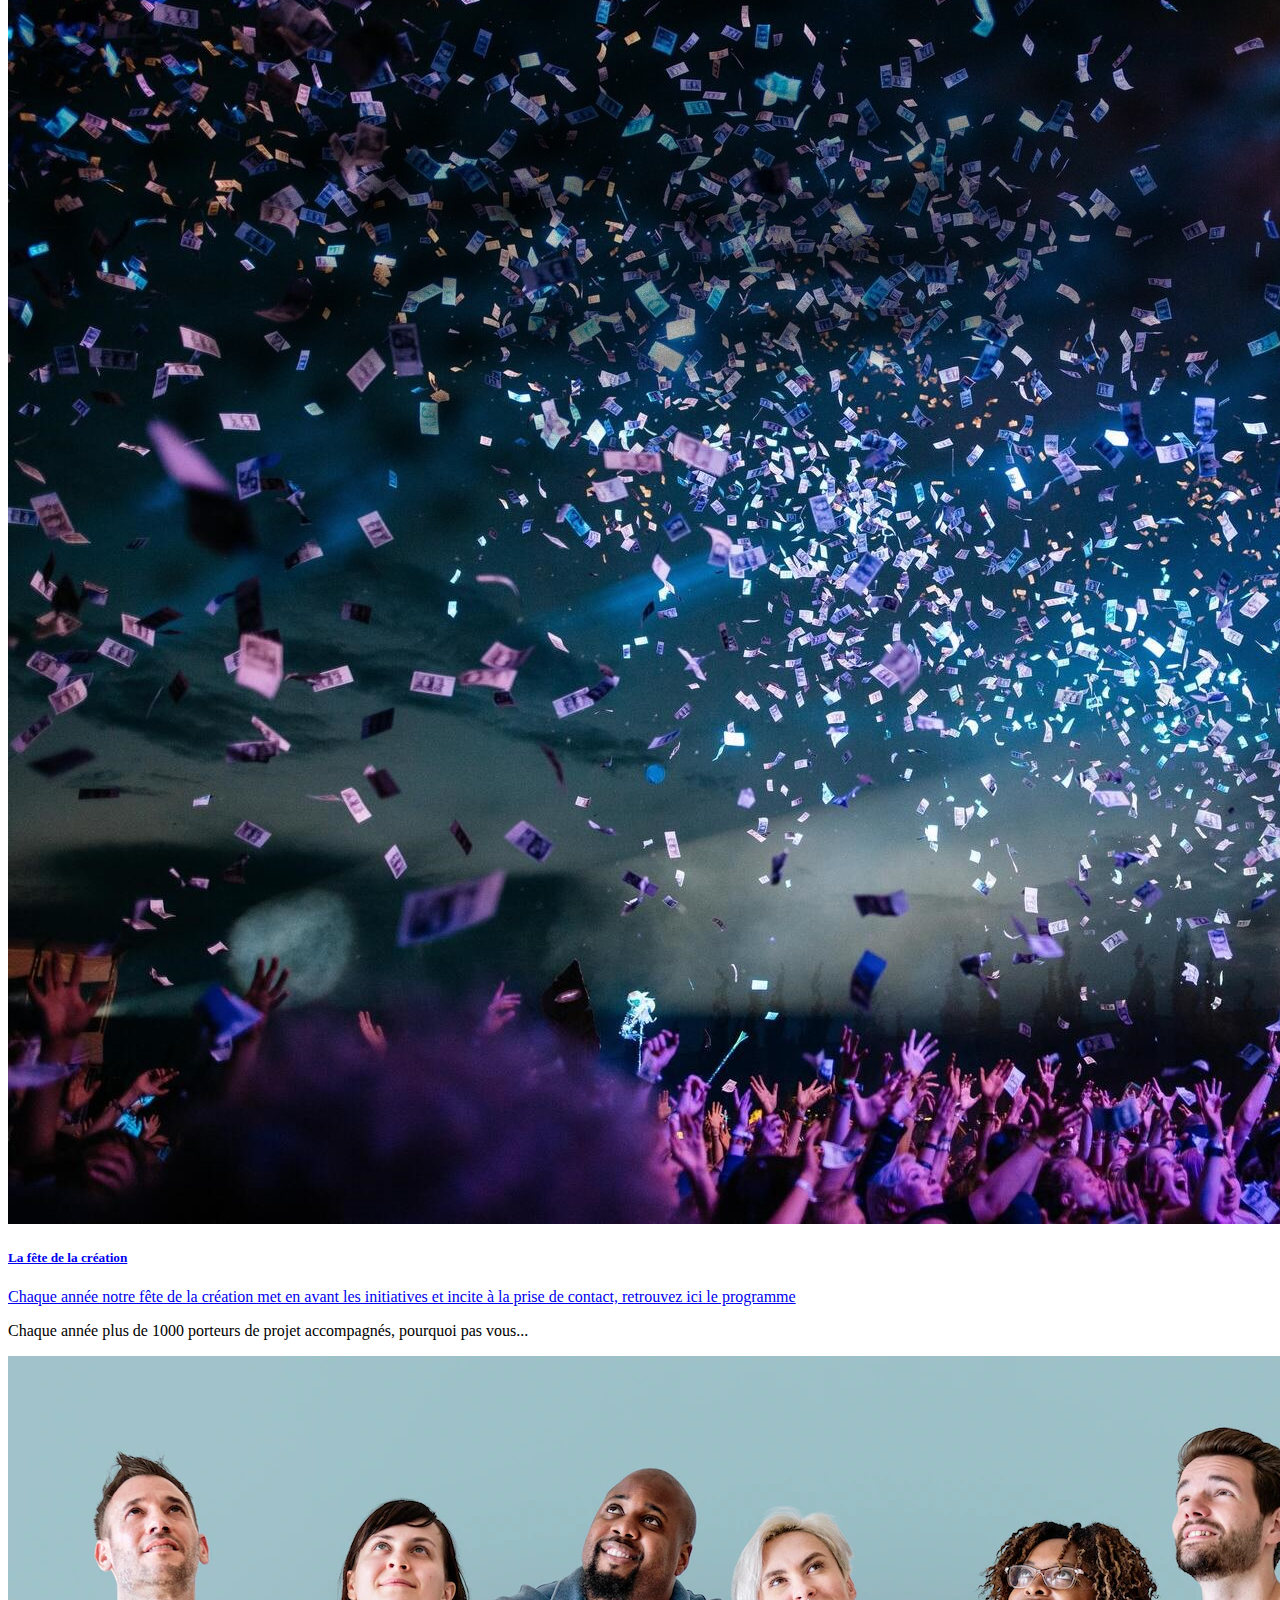
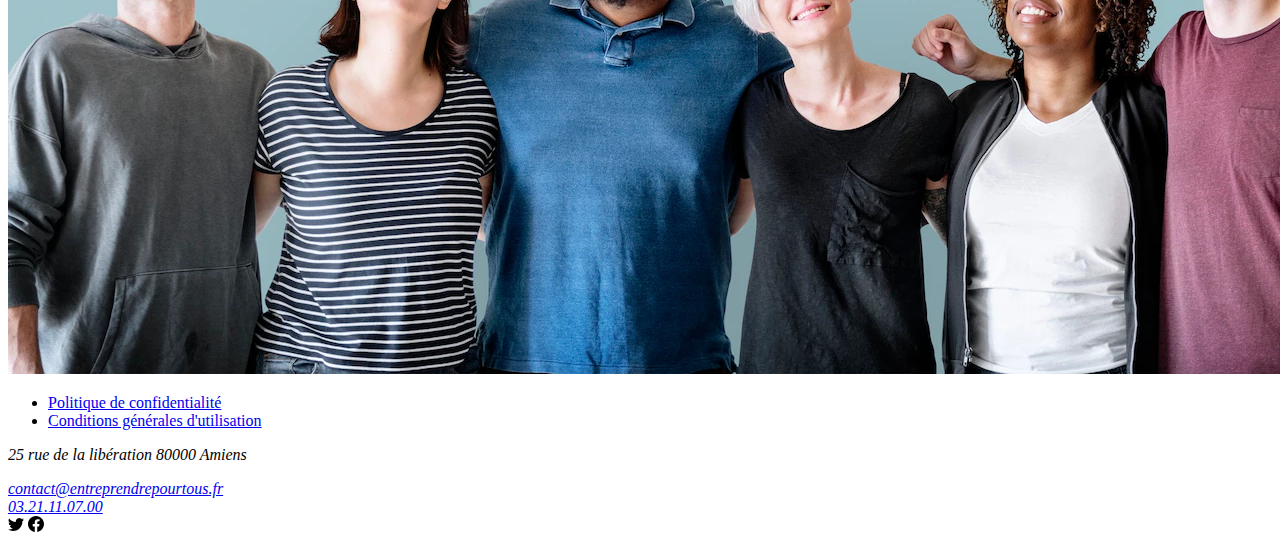
==== commit bfc206f8: "breakpoints et robots" ====
--- a/index.html
+++ b/index.html
@@ -13,7 +13,10 @@
                     <div class="container-fluid">
                       <img src="img/logo_EPT.jpg" alt="logo entrepreneuriat pour tous">
                       <a class="navbar-brand text-dark ms-3 fs-2" href="index.html">Entrepreuneuriat pour tous</a>
-                      <div class="collapse navbar-collapse" id="navbarNav">
+                      <button class="navbar-toggler" type="button" data-bs-toggle="collapse" data-bs-target="#navbarTogglerDemo02" aria-controls="navbarTogglerDemo02" aria-expanded="false" aria-label="Toggle navigation">
+                        <span class="navbar-toggler-icon"><img src="img/list.svg" alt="list"></span>
+                      </button>
+                      <div class="collapse navbar-collapse" id="navbarTogglerDemo02">
                         <ul class="navbar-nav">
                           <li class="nav-item me-4">
                             <a class="nav-link text-white fs-4" href="organisation.html">Notre organisation</a>
@@ -32,7 +35,7 @@
               <div class="container">
                   <p class="text-center fs-2 fw-bold mt-2">Vous accompagner : <span class="text-danger">notre projet</span></p>
                   <div class="row">
-                    <div class="card mb-3 mt-3 me-4 p-0 bg-warning col">
+                    <div class="card mb-3 mt-3 me-4 p-0 bg-warning col-lg">
                         <img src="img/team.jpg" class="card-img-top" alt="personnes solidaires">
                       <a href="organisation.html" class="text-decoration-none">
                         <div class="card-body">
@@ -41,16 +44,16 @@
                         </div>
                       </a>
                     </div>
-                    <div class="card mb-3 mt-3 me-4 p-0 bg-warning col">
+                    <div class="card mb-3 mt-3 me-4 p-0 bg-warning col-lg">
                       <a href="" class="text-decoration-none">
                         <div class="card-body">                       
                             <h5 class="card-title text-white">Nos valeurs</h5>
                             <p class="card-text link-dark">Nous sommes fondés sur la possibilité d'offrir à tous la possibilité d'entreprendre, sans discrimination et avec le souci d'équité</p>
                         </div>
                       </a>
-                        <img src="img/happy.jpg" class="card-img-bottom" alt="collègues heureux">
+                      <img src="img/happy.jpg" class="card-img-bottom" alt="collègues heureux">
                     </div>
-                    <div class="card mb-3 mt-3 p-0 bg-warning col">
+                    <div class="card mb-3 mt-3 p-0 bg-warning col-lg">
                           <img src="img/fete.jpg" class="card-img-top" alt="personnes solidaires">
                         <a href="fete_creation.html" class="text-decoration-none">
                           <div class="card-body">      
@@ -60,16 +63,18 @@
                         </a>
                     </div>
                   </div>
+                <div>
                   <div class="row card">
                      <div class="card-body border border-opacity-50">
                         <p class="card-text text-center fs-2 fw-bold bg-light">Chaque année plus de <span class="text-primary">1000</span> porteurs de projet accompagnés, pourquoi pas vous...</p>
                      </div>
                     <img class="card-img-bottom p-0" src="img/joyeux-amis.jpg" alt="amis heureux">
                   </div>
+                </div>
               </div>
             </main>
             <footer class="bg-secondary text-dark container-fluid mt-4">
-              <div class="row">
+              <div class="row ms-3">
                     <ul class="navbar-nav col fw-bold">
                       <li class="nav-item">
                         <a class="nav-link text-dark fs-7" href="#">Politique de confidentialité</a>
